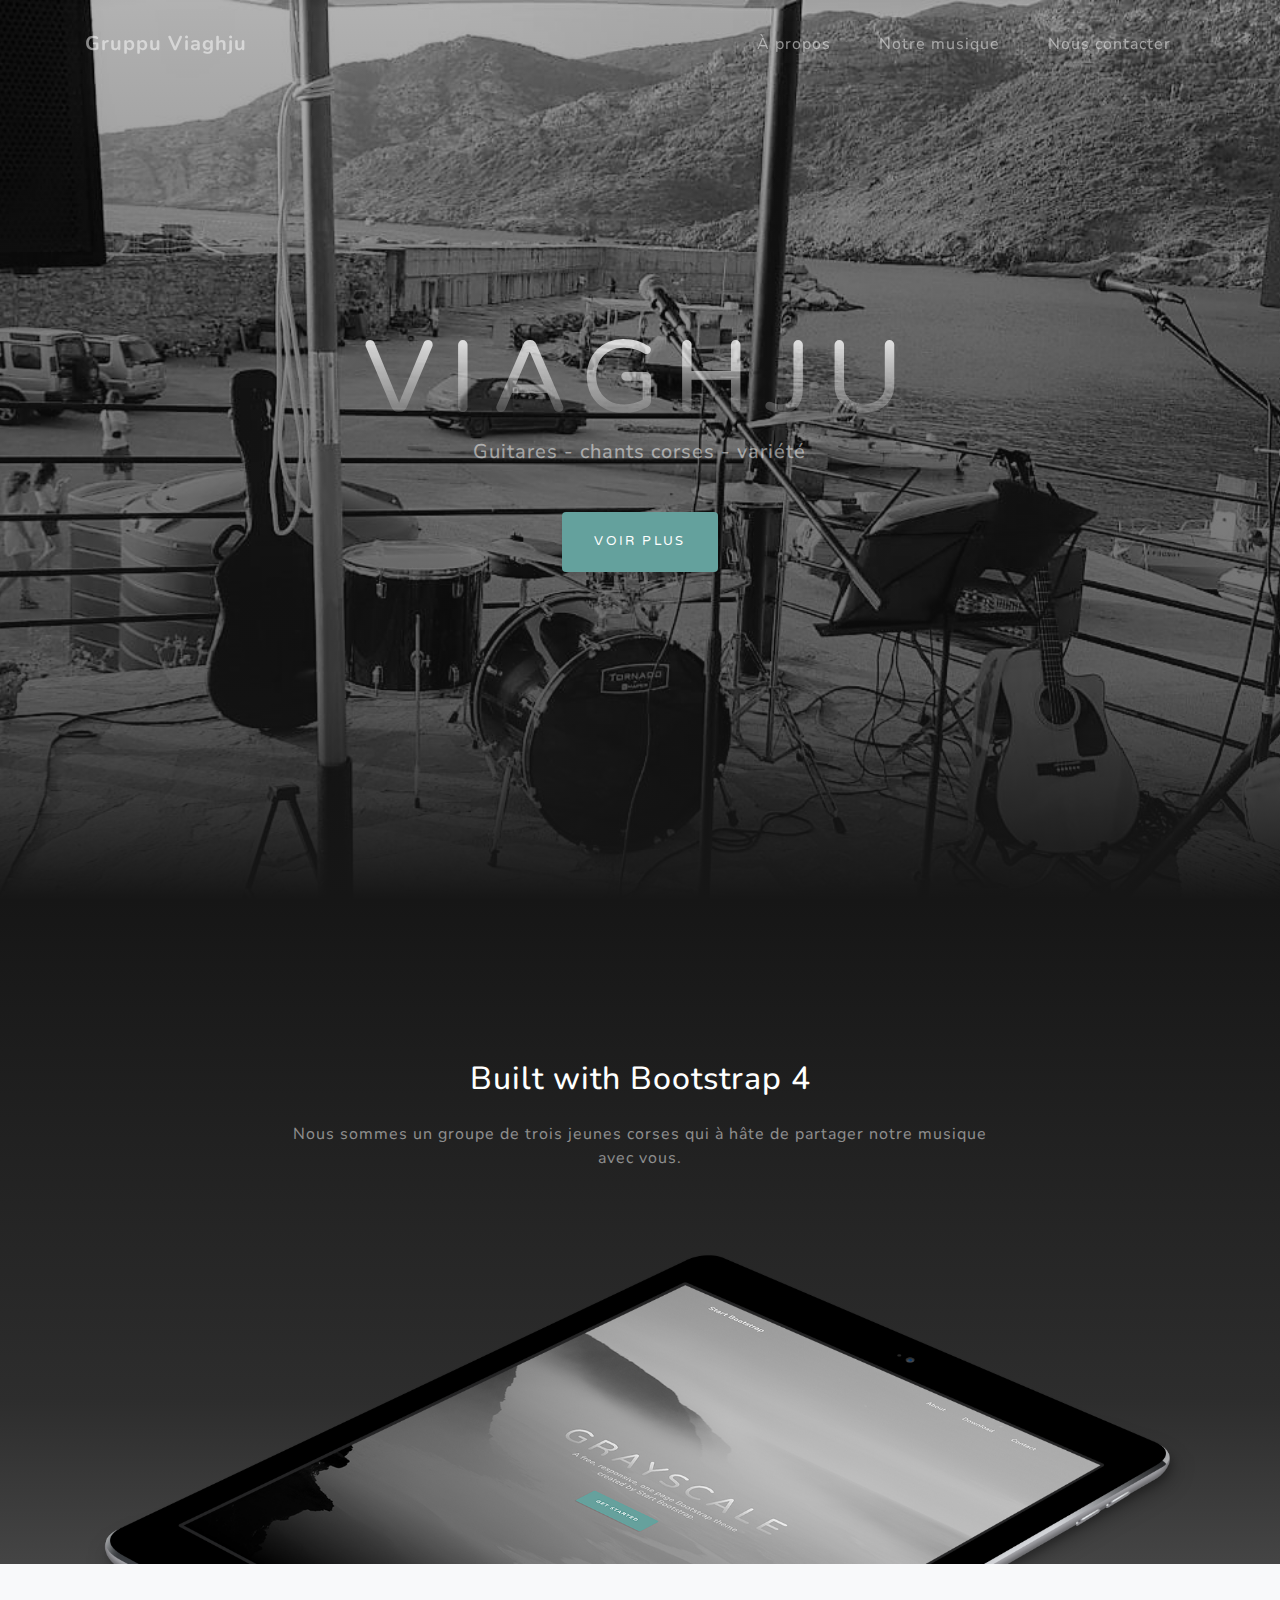
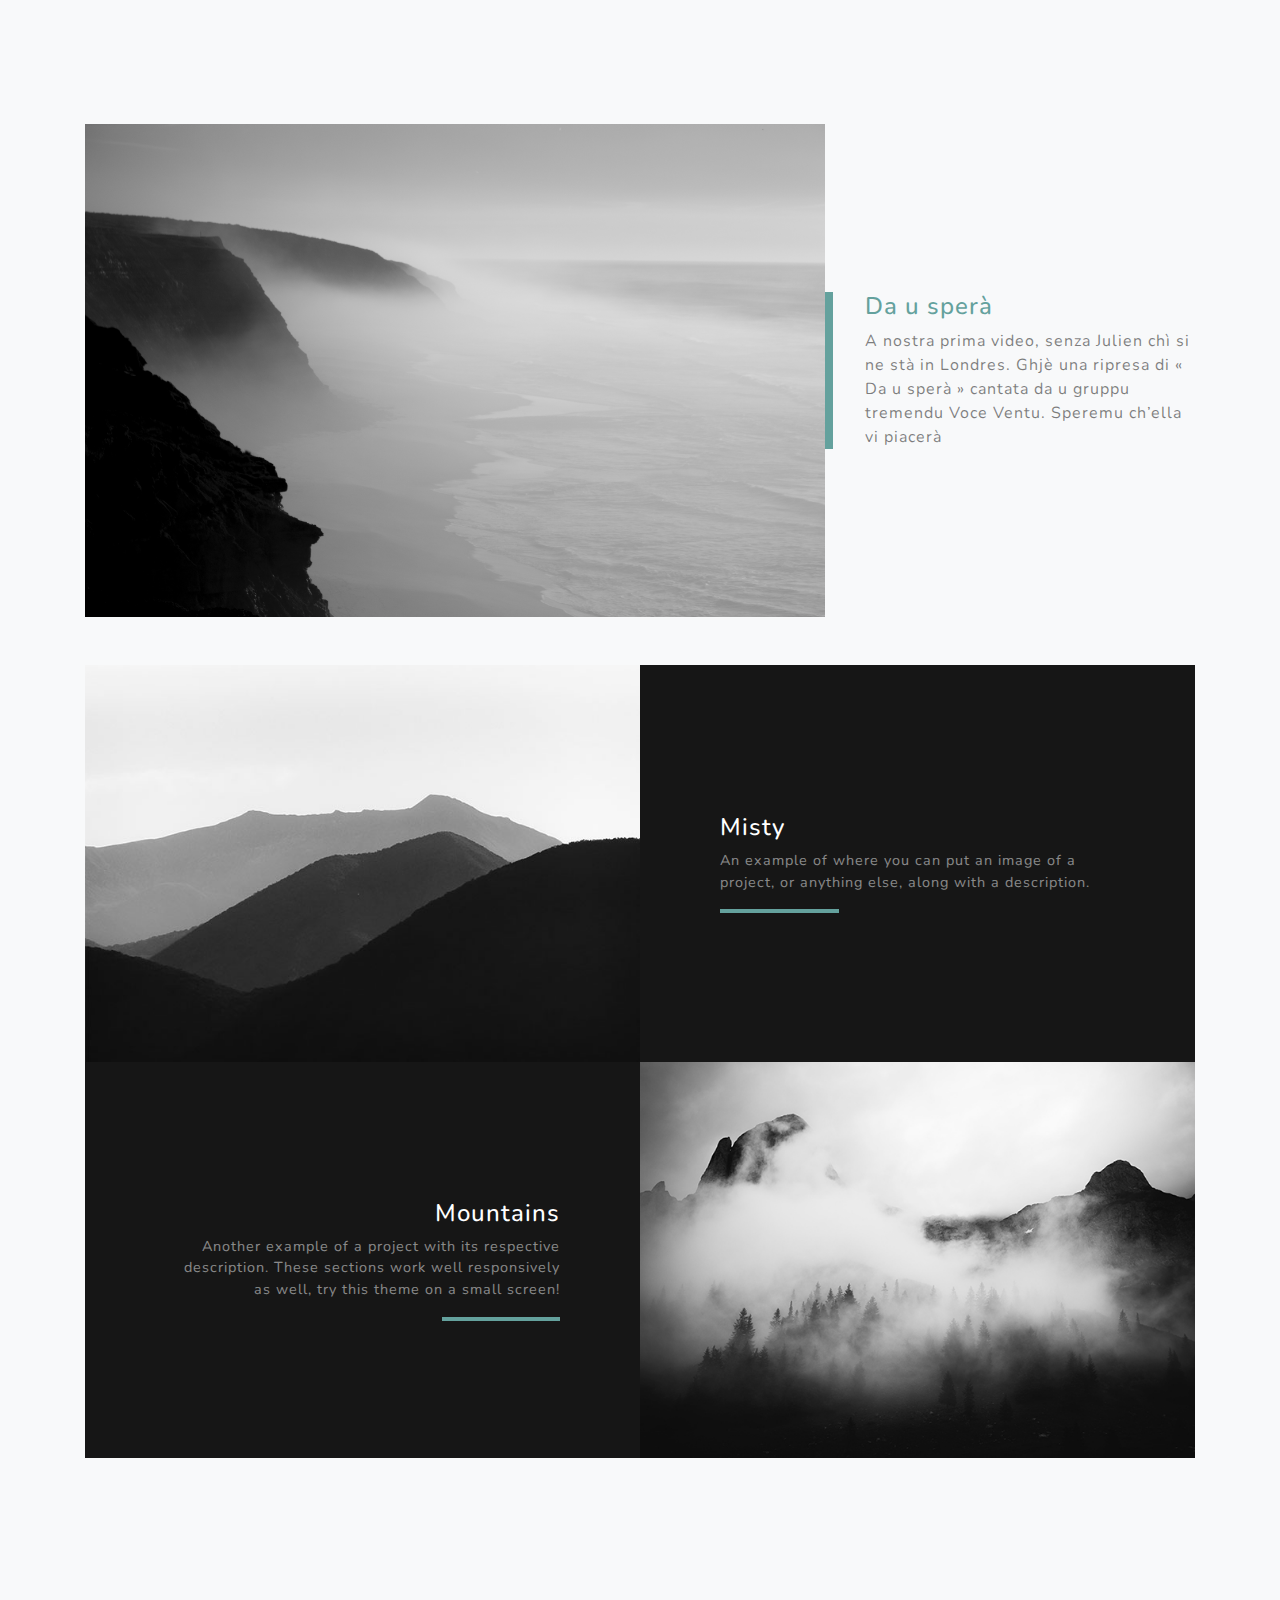
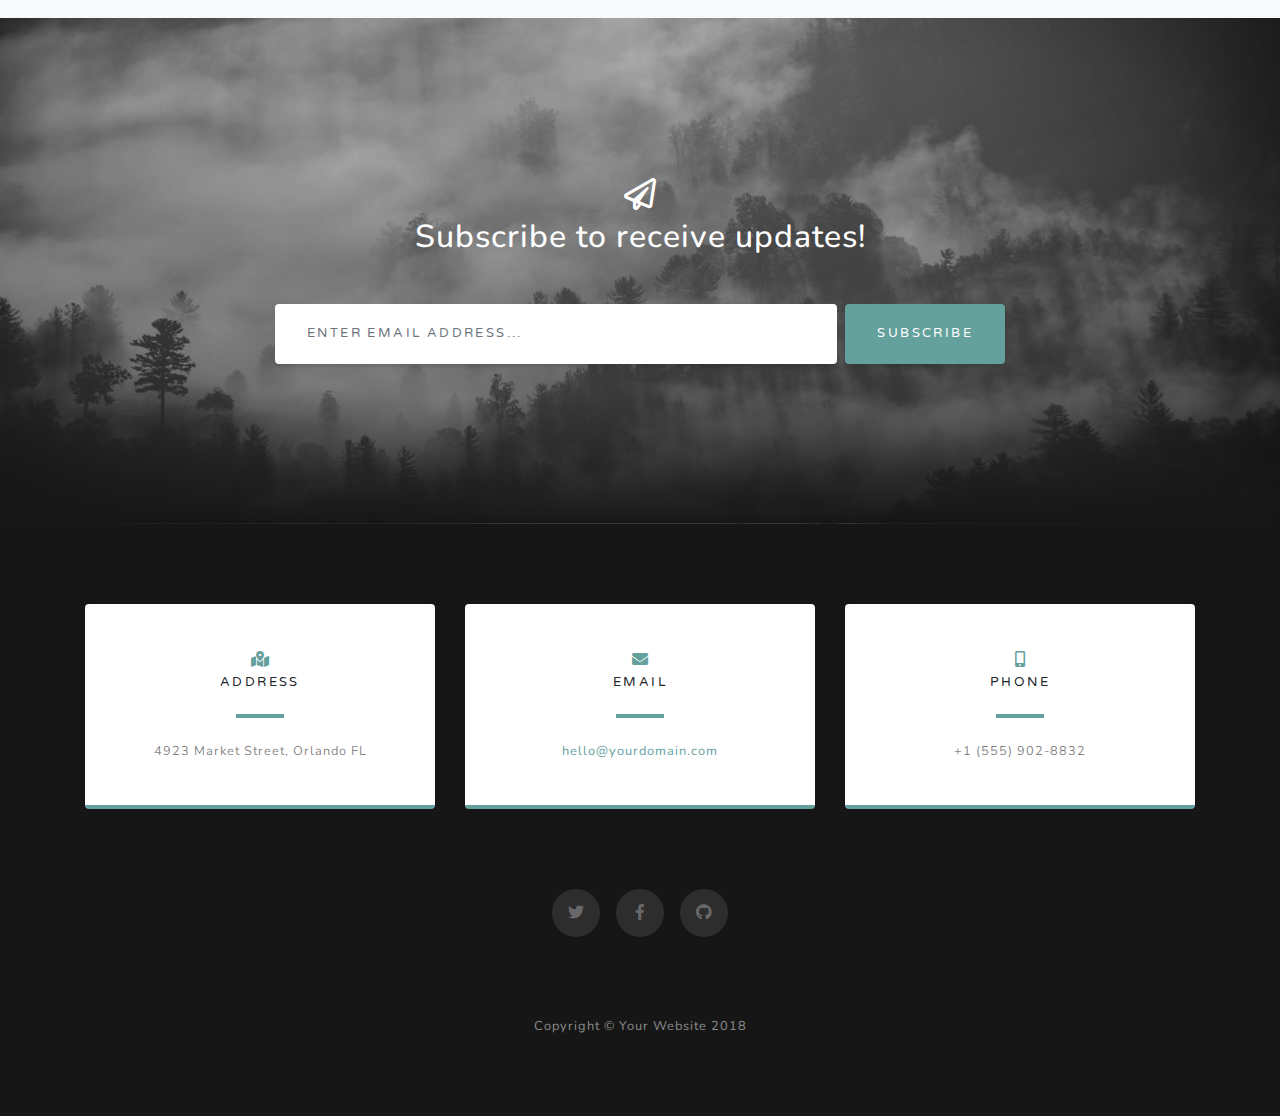
==== TP2/index.html @ 3cb8999d "premiere version TP2" ====
<!DOCTYPE html>
<html lang="en">

  <head>

    <meta charset="utf-8">
    <meta name="viewport" content="width=device-width, initial-scale=1, shrink-to-fit=no">
    <meta name="description" content="">
    <meta name="author" content="">

    <title>Grayscale - Start Bootstrap Theme</title>

    <!-- Bootstrap core CSS -->
    <link href="vendor/bootstrap/css/bootstrap.min.css" rel="stylesheet">

    <!-- Custom fonts for this template -->
    <link href="vendor/fontawesome-free/css/all.min.css" rel="stylesheet">
    <link href="https://fonts.googleapis.com/css?family=Varela+Round" rel="stylesheet">
    <link href="https://fonts.googleapis.com/css?family=Nunito:200,200i,300,300i,400,400i,600,600i,700,700i,800,800i,900,900i" rel="stylesheet">

    <!-- Custom styles for this template -->
    <link href="css/grayscale.min.css" rel="stylesheet">

  </head>

  <body id="page-top">

    <!-- Navigation -->
    <nav class="navbar navbar-expand-lg navbar-light fixed-top" id="mainNav">
      <div class="container">
        <a class="navbar-brand js-scroll-trigger" href="#page-top">Gruppu Viaghju </a>
        <button class="navbar-toggler navbar-toggler-right" type="button" data-toggle="collapse" data-target="#navbarResponsive" aria-controls="navbarResponsive" aria-expanded="false" aria-label="Toggle navigation">
          Menu
          <i class="fas fa-bars"></i>
        </button>
        <div class="collapse navbar-collapse" id="navbarResponsive">
          <ul class="navbar-nav ml-auto">
            <li class="nav-item">
              <a class="nav-link js-scroll-trigger" href="#about">À propos</a>
            </li>
            <li class="nav-item">
              <a class="nav-link js-scroll-trigger" href="#projects">Notre musique</a>
            </li>
            <li class="nav-item">
              <a class="nav-link js-scroll-trigger" href="#signup">Nous contacter</a>
            </li>
          </ul>
        </div>
      </div>
    </nav>

    <!-- Header -->
    <header class="masthead">
      <div class="container d-flex h-100 align-items-center">
        <div class="mx-auto text-center">
          <h1 class="mx-auto my-0 text-uppercase">Viaghju</h1>
          <h2 class="text-white-50 mx-auto mt-2 mb-5">Guitares - chants corses - variété</h2>
          <a href="#about" class="btn btn-primary js-scroll-trigger">Voir plus</a>
        </div>
      </div>
    </header>

    <!-- About Section -->
    <section id="about" class="about-section text-center">
      <div class="container">
        <div class="row">
          <div class="col-lg-8 mx-auto">
            <h2 class="text-white mb-4">Built with Bootstrap 4</h2>
            <p class="text-white-50">Nous sommes un groupe de trois jeunes corses qui à hâte de partager notre musique avec vous.
              </p>
          </div>
        </div>
        <img src="img/ipad.png" class="img-fluid" alt="">
      </div>
    </section>

    <!-- Projects Section -->
    <section id="projects" class="projects-section bg-light">
      <div class="container">

        <!-- Featured Project Row -->
        <div class="row align-items-center no-gutters mb-4 mb-lg-5">
          <div class="col-xl-8 col-lg-7">
            <img class="img-fluid mb-3 mb-lg-0" src="img/bg-masthead.jpg" alt="">
          </div>
          <div class="col-xl-4 col-lg-5">
            <div class="featured-text text-center text-lg-left">
              <a href="https://www.facebook.com/viaghju.corsica/videos/674917746230642/"><h4>Da u sperà</h4></a>
              <p class="text-black-50 mb-0">A nostra prima video, senza Julien chì si ne stà in Londres. Ghjè una ripresa di « Da u sperà » cantata da u gruppu tremendu Voce Ventu. Speremu ch’ella vi piacerà</p>
            </div>
          </div>
        </div>

        <!-- Project One Row -->
        <div class="row justify-content-center no-gutters mb-5 mb-lg-0">
          <div class="col-lg-6">
            <img class="img-fluid" src="img/demo-image-01.jpg" alt="">
          </div>
          <div class="col-lg-6">
            <div class="bg-black text-center h-100 project">
              <div class="d-flex h-100">
                <div class="project-text w-100 my-auto text-center text-lg-left">
                  <h4 class="text-white">Misty</h4>
                  <p class="mb-0 text-white-50">An example of where you can put an image of a project, or anything else, along with a description.</p>
                  <hr class="d-none d-lg-block mb-0 ml-0">
                </div>
              </div>
            </div>
          </div>
        </div>

        <!-- Project Two Row -->
        <div class="row justify-content-center no-gutters">
          <div class="col-lg-6">
            <img class="img-fluid" src="img/demo-image-02.jpg" alt="">
          </div>
          <div class="col-lg-6 order-lg-first">
            <div class="bg-black text-center h-100 project">
              <div class="d-flex h-100">
                <div class="project-text w-100 my-auto text-center text-lg-right">
                  <h4 class="text-white">Mountains</h4>
                  <p class="mb-0 text-white-50">Another example of a project with its respective description. These sections work well responsively as well, try this theme on a small screen!</p>
                  <hr class="d-none d-lg-block mb-0 mr-0">
                </div>
              </div>
            </div>
          </div>
        </div>

      </div>
    </section>

    <!-- Signup Section -->
    <section id="signup" class="signup-section">
      <div class="container">
        <div class="row">
          <div class="col-md-10 col-lg-8 mx-auto text-center">

            <i class="far fa-paper-plane fa-2x mb-2 text-white"></i>
            <h2 class="text-white mb-5">Subscribe to receive updates!</h2>

            <form class="form-inline d-flex">
              <input type="email" class="form-control flex-fill mr-0 mr-sm-2 mb-3 mb-sm-0" id="inputEmail" placeholder="Enter email address...">
              <button type="submit" class="btn btn-primary mx-auto">Subscribe</button>
            </form>

          </div>
        </div>
      </div>
    </section>

    <!-- Contact Section -->
    <section class="contact-section bg-black">
      <div class="container">

        <div class="row">

          <div class="col-md-4 mb-3 mb-md-0">
            <div class="card py-4 h-100">
              <div class="card-body text-center">
                <i class="fas fa-map-marked-alt text-primary mb-2"></i>
                <h4 class="text-uppercase m-0">Address</h4>
                <hr class="my-4">
                <div class="small text-black-50">4923 Market Street, Orlando FL</div>
              </div>
            </div>
          </div>

          <div class="col-md-4 mb-3 mb-md-0">
            <div class="card py-4 h-100">
              <div class="card-body text-center">
                <i class="fas fa-envelope text-primary mb-2"></i>
                <h4 class="text-uppercase m-0">Email</h4>
                <hr class="my-4">
                <div class="small text-black-50">
                  <a href="#">hello@yourdomain.com</a>
                </div>
              </div>
            </div>
          </div>

          <div class="col-md-4 mb-3 mb-md-0">
            <div class="card py-4 h-100">
              <div class="card-body text-center">
                <i class="fas fa-mobile-alt text-primary mb-2"></i>
                <h4 class="text-uppercase m-0">Phone</h4>
                <hr class="my-4">
                <div class="small text-black-50">+1 (555) 902-8832</div>
              </div>
            </div>
          </div>
        </div>

        <div class="social d-flex justify-content-center">
          <a href="#" class="mx-2">
            <i class="fab fa-twitter"></i>
          </a>
          <a href="#" class="mx-2">
            <i class="fab fa-facebook-f"></i>
          </a>
          <a href="#" class="mx-2">
            <i class="fab fa-github"></i>
          </a>
        </div>

      </div>
    </section>

    <!-- Footer -->
    <footer class="bg-black small text-center text-white-50">
      <div class="container">
        Copyright &copy; Your Website 2018
      </div>
    </footer>

    <!-- Bootstrap core JavaScript -->
    <script src="vendor/jquery/jquery.min.js"></script>
    <script src="vendor/bootstrap/js/bootstrap.bundle.min.js"></script>

    <!-- Plugin JavaScript -->
    <script src="vendor/jquery-easing/jquery.easing.min.js"></script>

    <!-- Custom scripts for this template -->
    <script src="js/grayscale.min.js"></script>

  </body>

</html>
---- TP2/vendor/fontawesome-free/css/all.min.css ----
/*!
 * Font Awesome Free 5.3.1 by @fontawesome - https://fontawesome.com
 * License - https://fontawesome.com/license/free (Icons: CC BY 4.0, Fonts: SIL OFL 1.1, Code: MIT License)
 */
.fa,.fab,.fal,.far,.fas{-moz-osx-font-smoothing:grayscale;-webkit-font-smoothing:antialiased;display:inline-block;font-style:normal;font-variant:normal;text-rendering:auto;line-height:1}.fa-lg{font-size:1.33333em;line-height:.75em;vertical-align:-.0667em}.fa-xs{font-size:.75em}.fa-sm{font-size:.875em}.fa-1x{font-size:1em}.fa-2x{font-size:2em}.fa-3x{font-size:3em}.fa-4x{font-size:4em}.fa-5x{font-size:5em}.fa-6x{font-size:6em}.fa-7x{font-size:7em}.fa-8x{font-size:8em}.fa-9x{font-size:9em}.fa-10x{font-size:10em}.fa-fw{text-align:center;width:1.25em}.fa-ul{list-style-type:none;margin-left:2.5em;padding-left:0}.fa-ul>li{position:relative}.fa-li{left:-2em;position:absolute;text-align:center;width:2em;line-height:inherit}.fa-border{border:.08em solid #eee;border-radius:.1em;padding:.2em .25em .15em}.fa-pull-left{float:left}.fa-pull-right{float:right}.fa.fa-pull-left,.fab.fa-pull-left,.fal.fa-pull-left,.far.fa-pull-left,.fas.fa-pull-left{margin-right:.3em}.fa.fa-pull-right,.fab.fa-pull-right,.fal.fa-pull-right,.far.fa-pull-right,.fas.fa-pull-right{margin-left:.3em}.fa-spin{animation:fa-spin 2s infinite linear}.fa-pulse{animation:fa-spin 1s infinite steps(8)}@keyframes fa-spin{0%{transform:rotate(0deg)}to{transform:rotate(1turn)}}.fa-rotate-90{-ms-filter:"progid:DXImageTransform.Microsoft.BasicImage(rotation=1)";transform:rotate(90deg)}.fa-rotate-180{-ms-filter:"progid:DXImageTransform.Microsoft.BasicImage(rotation=2)";transform:rotate(180deg)}.fa-rotate-270{-ms-filter:"progid:DXImageTransform.Microsoft.BasicImage(rotation=3)";transform:rotate(270deg)}.fa-flip-horizontal{-ms-filter:"progid:DXImageTransform.Microsoft.BasicImage(rotation=0, mirror=1)";transform:scaleX(-1)}.fa-flip-vertical{transform:scaleY(-1)}.fa-flip-horizontal.fa-flip-vertical,.fa-flip-vertical{-ms-filter:"progid:DXImageTransform.Microsoft.BasicImage(rotation=2, mirror=1)"}.fa-flip-horizontal.fa-flip-vertical{transform:scale(-1)}:root .fa-flip-horizontal,:root .fa-flip-vertical,:root .fa-rotate-90,:root .fa-rotate-180,:root .fa-rotate-270{-webkit-filter:none;filter:none}.fa-stack{display:inline-block;height:2em;line-height:2em;position:relative;vertical-align:middle;width:2em}.fa-stack-1x,.fa-stack-2x{left:0;position:absolute;text-align:center;width:100%}.fa-stack-1x{line-height:inherit}.fa-stack-2x{font-size:2em}.fa-inverse{color:#fff}.fa-500px:before{content:"\f26e"}.fa-accessible-icon:before{content:"\f368"}.fa-accusoft:before{content:"\f369"}.fa-ad:before{content:"\f641"}.fa-address-book:before{content:"\f2b9"}.fa-address-card:before{content:"\f2bb"}.fa-adjust:before{content:"\f042"}.fa-adn:before{content:"\f170"}.fa-adversal:before{content:"\f36a"}.fa-affiliatetheme:before{content:"\f36b"}.fa-air-freshener:before{content:"\f5d0"}.fa-algolia:before{content:"\f36c"}.fa-align-center:before{content:"\f037"}.fa-align-justify:before{content:"\f039"}.fa-align-left:before{content:"\f036"}.fa-align-right:before{content:"\f038"}.fa-alipay:before{content:"\f642"}.fa-allergies:before{content:"\f461"}.fa-amazon:before{content:"\f270"}.fa-amazon-pay:before{content:"\f42c"}.fa-ambulance:before{content:"\f0f9"}.fa-american-sign-language-interpreting:before{content:"\f2a3"}.fa-amilia:before{content:"\f36d"}.fa-anchor:before{content:"\f13d"}.fa-android:before{content:"\f17b"}.fa-angellist:before{content:"\f209"}.fa-angle-double-down:before{content:"\f103"}.fa-angle-double-left:before{content:"\f100"}.fa-angle-double-right:before{content:"\f101"}.fa-angle-double-up:before{content:"\f102"}.fa-angle-down:before{content:"\f107"}.fa-angle-left:before{content:"\f104"}.fa-angle-right:before{content:"\f105"}.fa-angle-up:before{content:"\f106"}.fa-angry:before{content:"\f556"}.fa-angrycreative:before{content:"\f36e"}.fa-angular:before{content:"\f420"}.fa-ankh:before{content:"\f644"}.fa-app-store:before{content:"\f36f"}.fa-app-store-ios:before{content:"\f370"}.fa-apper:before{content:"\f371"}.fa-apple:before{content:"\f179"}.fa-apple-alt:before{content:"\f5d1"}.fa-apple-pay:before{content:"\f415"}.fa-archive:before{content:"\f187"}.fa-archway:before{content:"\f557"}.fa-arrow-alt-circle-down:before{content:"\f358"}.fa-arrow-alt-circle-left:before{content:"\f359"}.fa-arrow-alt-circle-right:before{content:"\f35a"}.fa-arrow-alt-circle-up:before{content:"\f35b"}.fa-arrow-circle-down:before{content:"\f0ab"}.fa-arrow-circle-left:before{content:"\f0a8"}.fa-arrow-circle-right:before{content:"\f0a9"}.fa-arrow-circle-up:before{content:"\f0aa"}.fa-arrow-down:before{content:"\f063"}.fa-arrow-left:before{content:"\f060"}.fa-arrow-right:before{content:"\f061"}.fa-arrow-up:before{content:"\f062"}.fa-arrows-alt:before{content:"\f0b2"}.fa-arrows-alt-h:before{content:"\f337"}.fa-arrows-alt-v:before{content:"\f338"}.fa-assistive-listening-systems:before{content:"\f2a2"}.fa-asterisk:before{content:"\f069"}.fa-asymmetrik:before{content:"\f372"}.fa-at:before{content:"\f1fa"}.fa-atlas:before{content:"\f558"}.fa-atom:before{content:"\f5d2"}.fa-audible:before{content:"\f373"}.fa-audio-description:before{content:"\f29e"}.fa-autoprefixer:before{content:"\f41c"}.fa-avianex:before{content:"\f374"}.fa-aviato:before{content:"\f421"}.fa-award:before{content:"\f559"}.fa-aws:before{content:"\f375"}.fa-backspace:before{content:"\f55a"}.fa-backward:before{content:"\f04a"}.fa-balance-scale:before{content:"\f24e"}.fa-ban:before{content:"\f05e"}.fa-band-aid:before{content:"\f462"}.fa-bandcamp:before{content:"\f2d5"}.fa-barcode:before{content:"\f02a"}.fa-bars:before{content:"\f0c9"}.fa-baseball-ball:before{content:"\f433"}.fa-basketball-ball:before{content:"\f434"}.fa-bath:before{content:"\f2cd"}.fa-battery-empty:before{content:"\f244"}.fa-battery-full:before{content:"\f240"}.fa-battery-half:before{content:"\f242"}.fa-battery-quarter:before{content:"\f243"}.fa-battery-three-quarters:before{content:"\f241"}.fa-bed:before{content:"\f236"}.fa-beer:before{content:"\f0fc"}.fa-behance:before{content:"\f1b4"}.fa-behance-square:before{content:"\f1b5"}.fa-bell:before{content:"\f0f3"}.fa-bell-slash:before{content:"\f1f6"}.fa-bezier-curve:before{content:"\f55b"}.fa-bible:before{content:"\f647"}.fa-bicycle:before{content:"\f206"}.fa-bimobject:before{content:"\f378"}.fa-binoculars:before{content:"\f1e5"}.fa-birthday-cake:before{content:"\f1fd"}.fa-bitbucket:before{content:"\f171"}.fa-bitcoin:before{content:"\f379"}.fa-bity:before{content:"\f37a"}.fa-black-tie:before{content:"\f27e"}.fa-blackberry:before{content:"\f37b"}.fa-blender:before{content:"\f517"}.fa-blind:before{content:"\f29d"}.fa-blogger:before{content:"\f37c"}.fa-blogger-b:before{content:"\f37d"}.fa-bluetooth:before{content:"\f293"}.fa-bluetooth-b:before{content:"\f294"}.fa-bold:before{content:"\f032"}.fa-bolt:before{content:"\f0e7"}.fa-bomb:before{content:"\f1e2"}.fa-bone:before{content:"\f5d7"}.fa-bong:before{content:"\f55c"}.fa-book:before{content:"\f02d"}.fa-book-open:before{content:"\f518"}.fa-book-reader:before{content:"\f5da"}.fa-bookmark:before{content:"\f02e"}.fa-bowling-ball:before{content:"\f436"}.fa-box:before{content:"\f466"}.fa-box-open:before{content:"\f49e"}.fa-boxes:before{content:"\f468"}.fa-braille:before{content:"\f2a1"}.fa-brain:before{content:"\f5dc"}.fa-briefcase:before{content:"\f0b1"}.fa-briefcase-medical:before{content:"\f469"}.fa-broadcast-tower:before{content:"\f519"}.fa-broom:before{content:"\f51a"}.fa-brush:before{content:"\f55d"}.fa-btc:before{content:"\f15a"}.fa-bug:before{content:"\f188"}.fa-building:before{content:"\f1ad"}.fa-bullhorn:before{content:"\f0a1"}.fa-bullseye:before{content:"\f140"}.fa-burn:before{content:"\f46a"}.fa-buromobelexperte:before{content:"\f37f"}.fa-bus:before{content:"\f207"}.fa-bus-alt:before{content:"\f55e"}.fa-business-time:before{content:"\f64a"}.fa-buysellads:before{content:"\f20d"}.fa-calculator:before{content:"\f1ec"}.fa-calendar:before{content:"\f133"}.fa-calendar-alt:before{content:"\f073"}.fa-calendar-check:before{content:"\f274"}.fa-calendar-minus:before{content:"\f272"}.fa-calendar-plus:before{content:"\f271"}.fa-calendar-times:before{content:"\f273"}.fa-camera:before{content:"\f030"}.fa-camera-retro:before{content:"\f083"}.fa-cannabis:before{content:"\f55f"}.fa-capsules:before{content:"\f46b"}.fa-car:before{content:"\f1b9"}.fa-car-alt:before{content:"\f5de"}.fa-car-battery:before{content:"\f5df"}.fa-car-crash:before{content:"\f5e1"}.fa-car-side:before{content:"\f5e4"}.fa-caret-down:before{content:"\f0d7"}.fa-caret-left:before{content:"\f0d9"}.fa-caret-right:before{content:"\f0da"}.fa-caret-square-down:before{content:"\f150"}.fa-caret-square-left:before{content:"\f191"}.fa-caret-square-right:before{content:"\f152"}.fa-caret-square-up:before{content:"\f151"}.fa-caret-up:before{content:"\f0d8"}.fa-cart-arrow-down:before{content:"\f218"}.fa-cart-plus:before{content:"\f217"}.fa-cc-amazon-pay:before{content:"\f42d"}.fa-cc-amex:before{content:"\f1f3"}.fa-cc-apple-pay:before{content:"\f416"}.fa-cc-diners-club:before{content:"\f24c"}.fa-cc-discover:before{content:"\f1f2"}.fa-cc-jcb:before{content:"\f24b"}.fa-cc-mastercard:before{content:"\f1f1"}.fa-cc-paypal:before{content:"\f1f4"}.fa-cc-stripe:before{content:"\f1f5"}.fa-cc-visa:before{content:"\f1f0"}.fa-centercode:before{content:"\f380"}.fa-certificate:before{content:"\f0a3"}.fa-chalkboard:before{content:"\f51b"}.fa-chalkboard-teacher:before{content:"\f51c"}.fa-charging-station:before{content:"\f5e7"}.fa-chart-area:before{content:"\f1fe"}.fa-chart-bar:before{content:"\f080"}.fa-chart-line:before{content:"\f201"}.fa-chart-pie:before{content:"\f200"}.fa-check:before{content:"\f00c"}.fa-check-circle:before{content:"\f058"}.fa-check-double:before{content:"\f560"}.fa-check-square:before{content:"\f14a"}.fa-chess:before{content:"\f439"}.fa-chess-bishop:before{content:"\f43a"}.fa-chess-board:before{content:"\f43c"}.fa-chess-king:before{content:"\f43f"}.fa-chess-knight:before{content:"\f441"}.fa-chess-pawn:before{content:"\f443"}.fa-chess-queen:before{content:"\f445"}.fa-chess-rook:before{content:"\f447"}.fa-chevron-circle-down:before{content:"\f13a"}.fa-chevron-circle-left:before{content:"\f137"}.fa-chevron-circle-right:before{content:"\f138"}.fa-chevron-circle-up:before{content:"\f139"}.fa-chevron-down:before{content:"\f078"}.fa-chevron-left:before{content:"\f053"}.fa-chevron-right:before{content:"\f054"}.fa-chevron-up:before{content:"\f077"}.fa-child:before{content:"\f1ae"}.fa-chrome:before{content:"\f268"}.fa-church:before{content:"\f51d"}.fa-circle:before{content:"\f111"}.fa-circle-notch:before{content:"\f1ce"}.fa-city:before{content:"\f64f"}.fa-clipboard:before{content:"\f328"}.fa-clipboard-check:before{content:"\f46c"}.fa-clipboard-list:before{content:"\f46d"}.fa-clock:before{content:"\f017"}.fa-clone:before{content:"\f24d"}.fa-closed-captioning:before{content:"\f20a"}.fa-cloud:before{content:"\f0c2"}.fa-cloud-download-alt:before{content:"\f381"}.fa-cloud-upload-alt:before{content:"\f382"}.fa-cloudscale:before{content:"\f383"}.fa-cloudsmith:before{content:"\f384"}.fa-cloudversify:before{content:"\f385"}.fa-cocktail:before{content:"\f561"}.fa-code:before{content:"\f121"}.fa-code-branch:before{content:"\f126"}.fa-codepen:before{content:"\f1cb"}.fa-codiepie:before{content:"\f284"}.fa-coffee:before{content:"\f0f4"}.fa-cog:before{content:"\f013"}.fa-cogs:before{content:"\f085"}.fa-coins:before{content:"\f51e"}.fa-columns:before{content:"\f0db"}.fa-comment:before{content:"\f075"}.fa-comment-alt:before{content:"\f27a"}.fa-comment-dollar:before{content:"\f651"}.fa-comment-dots:before{content:"\f4ad"}.fa-comment-slash:before{content:"\f4b3"}.fa-comments:before{content:"\f086"}.fa-comments-dollar:before{content:"\f653"}.fa-compact-disc:before{content:"\f51f"}.fa-compass:before{content:"\f14e"}.fa-compress:before{content:"\f066"}.fa-concierge-bell:before{content:"\f562"}.fa-connectdevelop:before{content:"\f20e"}.fa-contao:before{content:"\f26d"}.fa-cookie:before{content:"\f563"}.fa-cookie-bite:before{content:"\f564"}.fa-copy:before{content:"\f0c5"}.fa-copyright:before{content:"\f1f9"}.fa-couch:before{content:"\f4b8"}.fa-cpanel:before{content:"\f388"}.fa-creative-commons:before{content:"\f25e"}.fa-creative-commons-by:before{content:"\f4e7"}.fa-creative-commons-nc:before{content:"\f4e8"}.fa-creative-commons-nc-eu:before{content:"\f4e9"}.fa-creative-commons-nc-jp:before{content:"\f4ea"}.fa-creative-commons-nd:before{content:"\f4eb"}.fa-creative-commons-pd:before{content:"\f4ec"}.fa-creative-commons-pd-alt:before{content:"\f4ed"}.fa-creative-commons-remix:before{content:"\f4ee"}.fa-creative-commons-sa:before{content:"\f4ef"}.fa-creative-commons-sampling:before{content:"\f4f0"}.fa-creative-commons-sampling-plus:before{content:"\f4f1"}.fa-creative-commons-share:before{content:"\f4f2"}.fa-credit-card:before{content:"\f09d"}.fa-crop:before{content:"\f125"}.fa-crop-alt:before{content:"\f565"}.fa-cross:before{content:"\f654"}.fa-crosshairs:before{content:"\f05b"}.fa-crow:before{content:"\f520"}.fa-crown:before{content:"\f521"}.fa-css3:before{content:"\f13c"}.fa-css3-alt:before{content:"\f38b"}.fa-cube:before{content:"\f1b2"}.fa-cubes:before{content:"\f1b3"}.fa-cut:before{content:"\f0c4"}.fa-cuttlefish:before{content:"\f38c"}.fa-d-and-d:before{content:"\f38d"}.fa-dashcube:before{content:"\f210"}.fa-database:before{content:"\f1c0"}.fa-deaf:before{content:"\f2a4"}.fa-delicious:before{content:"\f1a5"}.fa-deploydog:before{content:"\f38e"}.fa-deskpro:before{content:"\f38f"}.fa-desktop:before{content:"\f108"}.fa-deviantart:before{content:"\f1bd"}.fa-dharmachakra:before{content:"\f655"}.fa-diagnoses:before{content:"\f470"}.fa-dice:before{content:"\f522"}.fa-dice-five:before{content:"\f523"}.fa-dice-four:before{content:"\f524"}.fa-dice-one:before{content:"\f525"}.fa-dice-six:before{content:"\f526"}.fa-dice-three:before{content:"\f527"}.fa-dice-two:before{content:"\f528"}.fa-digg:before{content:"\f1a6"}.fa-digital-ocean:before{content:"\f391"}.fa-digital-tachograph:before{content:"\f566"}.fa-directions:before{content:"\f5eb"}.fa-discord:before{content:"\f392"}.fa-discourse:before{content:"\f393"}.fa-divide:before{content:"\f529"}.fa-dizzy:before{content:"\f567"}.fa-dna:before{content:"\f471"}.fa-dochub:before{content:"\f394"}.fa-docker:before{content:"\f395"}.fa-dollar-sign:before{content:"\f155"}.fa-dolly:before{content:"\f472"}.fa-dolly-flatbed:before{content:"\f474"}.fa-donate:before{content:"\f4b9"}.fa-door-closed:before{content:"\f52a"}.fa-door-open:before{content:"\f52b"}.fa-dot-circle:before{content:"\f192"}.fa-dove:before{content:"\f4ba"}.fa-download:before{content:"\f019"}.fa-draft2digital:before{content:"\f396"}.fa-drafting-compass:before{content:"\f568"}.fa-draw-polygon:before{content:"\f5ee"}.fa-dribbble:before{content:"\f17d"}.fa-dribbble-square:before{content:"\f397"}.fa-dropbox:before{content:"\f16b"}.fa-drum:before{content:"\f569"}.fa-drum-steelpan:before{content:"\f56a"}.fa-drupal:before{content:"\f1a9"}.fa-dumbbell:before{content:"\f44b"}.fa-dyalog:before{content:"\f399"}.fa-earlybirds:before{content:"\f39a"}.fa-ebay:before{content:"\f4f4"}.fa-edge:before{content:"\f282"}.fa-edit:before{content:"\f044"}.fa-eject:before{content:"\f052"}.fa-elementor:before{content:"\f430"}.fa-ellipsis-h:before{content:"\f141"}.fa-ellipsis-v:before{content:"\f142"}.fa-ello:before{content:"\f5f1"}.fa-ember:before{content:"\f423"}.fa-empire:before{content:"\f1d1"}.fa-envelope:before{content:"\f0e0"}.fa-envelope-open:before{content:"\f2b6"}.fa-envelope-open-text:before{content:"\f658"}.fa-envelope-square:before{content:"\f199"}.fa-envira:before{content:"\f299"}.fa-equals:before{content:"\f52c"}.fa-eraser:before{content:"\f12d"}.fa-erlang:before{content:"\f39d"}.fa-ethereum:before{content:"\f42e"}.fa-etsy:before{content:"\f2d7"}.fa-euro-sign:before{content:"\f153"}.fa-exchange-alt:before{content:"\f362"}.fa-exclamation:before{content:"\f12a"}.fa-exclamation-circle:before{content:"\f06a"}.fa-exclamation-triangle:before{content:"\f071"}.fa-expand:before{content:"\f065"}.fa-expand-arrows-alt:before{content:"\f31e"}.fa-expeditedssl:before{content:"\f23e"}.fa-external-link-alt:before{content:"\f35d"}.fa-external-link-square-alt:before{content:"\f360"}.fa-eye:before{content:"\f06e"}.fa-eye-dropper:before{content:"\f1fb"}.fa-eye-slash:before{content:"\f070"}.fa-facebook:before{content:"\f09a"}.fa-facebook-f:before{content:"\f39e"}.fa-facebook-messenger:before{content:"\f39f"}.fa-facebook-square:before{content:"\f082"}.fa-fast-backward:before{content:"\f049"}.fa-fast-forward:before{content:"\f050"}.fa-fax:before{content:"\f1ac"}.fa-feather:before{content:"\f52d"}.fa-feather-alt:before{content:"\f56b"}.fa-female:before{content:"\f182"}.fa-fighter-jet:before{content:"\f0fb"}.fa-file:before{content:"\f15b"}.fa-file-alt:before{content:"\f15c"}.fa-file-archive:before{content:"\f1c6"}.fa-file-audio:before{content:"\f1c7"}.fa-file-code:before{content:"\f1c9"}.fa-file-contract:before{content:"\f56c"}.fa-file-download:before{content:"\f56d"}.fa-file-excel:before{content:"\f1c3"}.fa-file-export:before{content:"\f56e"}.fa-file-image:before{content:"\f1c5"}.fa-file-import:before{content:"\f56f"}.fa-file-invoice:before{content:"\f570"}.fa-file-invoice-dollar:before{content:"\f571"}.fa-file-medical:before{content:"\f477"}.fa-file-medical-alt:before{content:"\f478"}.fa-file-pdf:before{content:"\f1c1"}.fa-file-powerpoint:before{content:"\f1c4"}.fa-file-prescription:before{content:"\f572"}.fa-file-signature:before{content:"\f573"}.fa-file-upload:before{content:"\f574"}.fa-file-video:before{content:"\f1c8"}.fa-file-word:before{content:"\f1c2"}.fa-fill:before{content:"\f575"}.fa-fill-drip:before{content:"\f576"}.fa-film:before{content:"\f008"}.fa-filter:before{content:"\f0b0"}.fa-fingerprint:before{content:"\f577"}.fa-fire:before{content:"\f06d"}.fa-fire-extinguisher:before{content:"\f134"}.fa-firefox:before{content:"\f269"}.fa-first-aid:before{content:"\f479"}.fa-first-order:before{content:"\f2b0"}.fa-first-order-alt:before{content:"\f50a"}.fa-firstdraft:before{content:"\f3a1"}.fa-fish:before{content:"\f578"}.fa-flag:before{content:"\f024"}.fa-flag-checkered:before{content:"\f11e"}.fa-flask:before{content:"\f0c3"}.fa-flickr:before{content:"\f16e"}.fa-flipboard:before{content:"\f44d"}.fa-flushed:before{content:"\f579"}.fa-fly:before{content:"\f417"}.fa-folder:before{content:"\f07b"}.fa-folder-minus:before{content:"\f65d"}.fa-folder-open:before{content:"\f07c"}.fa-folder-plus:before{content:"\f65e"}.fa-font:before{content:"\f031"}.fa-font-awesome:before{content:"\f2b4"}.fa-font-awesome-alt:before{content:"\f35c"}.fa-font-awesome-flag:before{content:"\f425"}.fa-font-awesome-logo-full:before{content:"\f4e6"}.fa-fonticons:before{content:"\f280"}.fa-fonticons-fi:before{content:"\f3a2"}.fa-football-ball:before{content:"\f44e"}.fa-fort-awesome:before{content:"\f286"}.fa-fort-awesome-alt:before{content:"\f3a3"}.fa-forumbee:before{content:"\f211"}.fa-forward:before{content:"\f04e"}.fa-foursquare:before{content:"\f180"}.fa-free-code-camp:before{content:"\f2c5"}.fa-freebsd:before{content:"\f3a4"}.fa-frog:before{content:"\f52e"}.fa-frown:before{content:"\f119"}.fa-frown-open:before{content:"\f57a"}.fa-fulcrum:before{content:"\f50b"}.fa-funnel-dollar:before{content:"\f662"}.fa-futbol:before{content:"\f1e3"}.fa-galactic-republic:before{content:"\f50c"}.fa-galactic-senate:before{content:"\f50d"}.fa-gamepad:before{content:"\f11b"}.fa-gas-pump:before{content:"\f52f"}.fa-gavel:before{content:"\f0e3"}.fa-gem:before{content:"\f3a5"}.fa-genderless:before{content:"\f22d"}.fa-get-pocket:before{content:"\f265"}.fa-gg:before{content:"\f260"}.fa-gg-circle:before{content:"\f261"}.fa-gift:before{content:"\f06b"}.fa-git:before{content:"\f1d3"}.fa-git-square:before{content:"\f1d2"}.fa-github:before{content:"\f09b"}.fa-github-alt:before{content:"\f113"}.fa-github-square:before{content:"\f092"}.fa-gitkraken:before{content:"\f3a6"}.fa-gitlab:before{content:"\f296"}.fa-gitter:before{content:"\f426"}.fa-glass-martini:before{content:"\f000"}.fa-glass-martini-alt:before{content:"\f57b"}.fa-glasses:before{content:"\f530"}.fa-glide:before{content:"\f2a5"}.fa-glide-g:before{content:"\f2a6"}.fa-globe:before{content:"\f0ac"}.fa-globe-africa:before{content:"\f57c"}.fa-globe-americas:before{content:"\f57d"}.fa-globe-asia:before{content:"\f57e"}.fa-gofore:before{content:"\f3a7"}.fa-golf-ball:before{content:"\f450"}.fa-goodreads:before{content:"\f3a8"}.fa-goodreads-g:before{content:"\f3a9"}.fa-google:before{content:"\f1a0"}.fa-google-drive:before{content:"\f3aa"}.fa-google-play:before{content:"\f3ab"}.fa-google-plus:before{content:"\f2b3"}.fa-google-plus-g:before{content:"\f0d5"}.fa-google-plus-square:before{content:"\f0d4"}.fa-google-wallet:before{content:"\f1ee"}.fa-gopuram:before{content:"\f664"}.fa-graduation-cap:before{content:"\f19d"}.fa-gratipay:before{content:"\f184"}.fa-grav:before{content:"\f2d6"}.fa-greater-than:before{content:"\f531"}.fa-greater-than-equal:before{content:"\f532"}.fa-grimace:before{content:"\f57f"}.fa-grin:before{content:"\f580"}.fa-grin-alt:before{content:"\f581"}.fa-grin-beam:before{content:"\f582"}.fa-grin-beam-sweat:before{content:"\f583"}.fa-grin-hearts:before{content:"\f584"}.fa-grin-squint:before{content:"\f585"}.fa-grin-squint-tears:before{content:"\f586"}.fa-grin-stars:before{content:"\f587"}.fa-grin-tears:before{content:"\f588"}.fa-grin-tongue:before{content:"\f589"}.fa-grin-tongue-squint:before{content:"\f58a"}.fa-grin-tongue-wink:before{content:"\f58b"}.fa-grin-wink:before{content:"\f58c"}.fa-grip-horizontal:before{content:"\f58d"}.fa-grip-vertical:before{content:"\f58e"}.fa-gripfire:before{content:"\f3ac"}.fa-grunt:before{content:"\f3ad"}.fa-gulp:before{content:"\f3ae"}.fa-h-square:before{content:"\f0fd"}.fa-hacker-news:before{content:"\f1d4"}.fa-hacker-news-square:before{content:"\f3af"}.fa-hackerrank:before{content:"\f5f7"}.fa-hamsa:before{content:"\f665"}.fa-hand-holding:before{content:"\f4bd"}.fa-hand-holding-heart:before{content:"\f4be"}.fa-hand-holding-usd:before{content:"\f4c0"}.fa-hand-lizard:before{content:"\f258"}.fa-hand-paper:before{content:"\f256"}.fa-hand-peace:before{content:"\f25b"}.fa-hand-point-down:before{content:"\f0a7"}.fa-hand-point-left:before{content:"\f0a5"}.fa-hand-point-right:before{content:"\f0a4"}.fa-hand-point-up:before{content:"\f0a6"}.fa-hand-pointer:before{content:"\f25a"}.fa-hand-rock:before{content:"\f255"}.fa-hand-scissors:before{content:"\f257"}.fa-hand-spock:before{content:"\f259"}.fa-hands:before{content:"\f4c2"}.fa-hands-helping:before{content:"\f4c4"}.fa-handshake:before{content:"\f2b5"}.fa-hashtag:before{content:"\f292"}.fa-haykal:before{content:"\f666"}.fa-hdd:before{content:"\f0a0"}.fa-heading:before{content:"\f1dc"}.fa-headphones:before{content:"\f025"}.fa-headphones-alt:before{content:"\f58f"}.fa-headset:before{content:"\f590"}.fa-heart:before{content:"\f004"}.fa-heartbeat:before{content:"\f21e"}.fa-helicopter:before{content:"\f533"}.fa-highlighter:before{content:"\f591"}.fa-hips:before{content:"\f452"}.fa-hire-a-helper:before{content:"\f3b0"}.fa-history:before{content:"\f1da"}.fa-hockey-puck:before{content:"\f453"}.fa-home:before{content:"\f015"}.fa-hooli:before{content:"\f427"}.fa-hornbill:before{content:"\f592"}.fa-hospital:before{content:"\f0f8"}.fa-hospital-alt:before{content:"\f47d"}.fa-hospital-symbol:before{content:"\f47e"}.fa-hot-tub:before{content:"\f593"}.fa-hotel:before{content:"\f594"}.fa-hotjar:before{content:"\f3b1"}.fa-hourglass:before{content:"\f254"}.fa-hourglass-end:before{content:"\f253"}.fa-hourglass-half:before{content:"\f252"}.fa-hourglass-start:before{content:"\f251"}.fa-houzz:before{content:"\f27c"}.fa-html5:before{content:"\f13b"}.fa-hubspot:before{content:"\f3b2"}.fa-i-cursor:before{content:"\f246"}.fa-id-badge:before{content:"\f2c1"}.fa-id-card:before{content:"\f2c2"}.fa-id-card-alt:before{content:"\f47f"}.fa-image:before{content:"\f03e"}.fa-images:before{content:"\f302"}.fa-imdb:before{content:"\f2d8"}.fa-inbox:before{content:"\f01c"}.fa-indent:before{content:"\f03c"}.fa-industry:before{content:"\f275"}.fa-infinity:before{content:"\f534"}.fa-info:before{content:"\f129"}.fa-info-circle:before{content:"\f05a"}.fa-instagram:before{content:"\f16d"}.fa-internet-explorer:before{content:"\f26b"}.fa-ioxhost:before{content:"\f208"}.fa-italic:before{content:"\f033"}.fa-itunes:before{content:"\f3b4"}.fa-itunes-note:before{content:"\f3b5"}.fa-java:before{content:"\f4e4"}.fa-jedi:before{content:"\f669"}.fa-jedi-order:before{content:"\f50e"}.fa-jenkins:before{content:"\f3b6"}.fa-joget:before{content:"\f3b7"}.fa-joint:before{content:"\f595"}.fa-joomla:before{content:"\f1aa"}.fa-journal-whills:before{content:"\f66a"}.fa-js:before{content:"\f3b8"}.fa-js-square:before{content:"\f3b9"}.fa-jsfiddle:before{content:"\f1cc"}.fa-kaaba:before{content:"\f66b"}.fa-kaggle:before{content:"\f5fa"}.fa-key:before{content:"\f084"}.fa-keybase:before{content:"\f4f5"}.fa-keyboard:before{content:"\f11c"}.fa-keycdn:before{content:"\f3ba"}.fa-khanda:before{content:"\f66d"}.fa-kickstarter:before{content:"\f3bb"}.fa-kickstarter-k:before{content:"\f3bc"}.fa-kiss:before{content:"\f596"}.fa-kiss-beam:before{content:"\f597"}.fa-kiss-wink-heart:before{content:"\f598"}.fa-kiwi-bird:before{content:"\f535"}.fa-korvue:before{content:"\f42f"}.fa-landmark:before{content:"\f66f"}.fa-language:before{content:"\f1ab"}.fa-laptop:before{content:"\f109"}.fa-laptop-code:before{content:"\f5fc"}.fa-laravel:before{content:"\f3bd"}.fa-lastfm:before{content:"\f202"}.fa-lastfm-square:before{content:"\f203"}.fa-laugh:before{content:"\f599"}.fa-laugh-beam:before{content:"\f59a"}.fa-laugh-squint:before{content:"\f59b"}.fa-laugh-wink:before{content:"\f59c"}.fa-layer-group:before{content:"\f5fd"}.fa-leaf:before{content:"\f06c"}.fa-leanpub:before{content:"\f212"}.fa-lemon:before{content:"\f094"}.fa-less:before{content:"\f41d"}.fa-less-than:before{content:"\f536"}.fa-less-than-equal:before{content:"\f537"}.fa-level-down-alt:before{content:"\f3be"}.fa-level-up-alt:before{content:"\f3bf"}.fa-life-ring:before{content:"\f1cd"}.fa-lightbulb:before{content:"\f0eb"}.fa-line:before{content:"\f3c0"}.fa-link:before{content:"\f0c1"}.fa-linkedin:before{content:"\f08c"}.fa-linkedin-in:before{content:"\f0e1"}.fa-linode:before{content:"\f2b8"}.fa-linux:before{content:"\f17c"}.fa-lira-sign:before{content:"\f195"}.fa-list:before{content:"\f03a"}.fa-list-alt:before{content:"\f022"}.fa-list-ol:before{content:"\f0cb"}.fa-list-ul:before{content:"\f0ca"}.fa-location-arrow:before{content:"\f124"}.fa-lock:before{content:"\f023"}.fa-lock-open:before{content:"\f3c1"}.fa-long-arrow-alt-down:before{content:"\f309"}.fa-long-arrow-alt-left:before{content:"\f30a"}.fa-long-arrow-alt-right:before{content:"\f30b"}.fa-long-arrow-alt-up:before{content:"\f30c"}.fa-low-vision:before{content:"\f2a8"}.fa-luggage-cart:before{content:"\f59d"}.fa-lyft:before{content:"\f3c3"}.fa-magento:before{content:"\f3c4"}.fa-magic:before{content:"\f0d0"}.fa-magnet:before{content:"\f076"}.fa-mail-bulk:before{content:"\f674"}.fa-mailchimp:before{content:"\f59e"}.fa-male:before{content:"\f183"}.fa-mandalorian:before{content:"\f50f"}.fa-map:before{content:"\f279"}.fa-map-marked:before{content:"\f59f"}.fa-map-marked-alt:before{content:"\f5a0"}.fa-map-marker:before{content:"\f041"}.fa-map-marker-alt:before{content:"\f3c5"}.fa-map-pin:before{content:"\f276"}.fa-map-signs:before{content:"\f277"}.fa-markdown:before{content:"\f60f"}.fa-marker:before{content:"\f5a1"}.fa-mars:before{content:"\f222"}.fa-mars-double:before{content:"\f227"}.fa-mars-stroke:before{content:"\f229"}.fa-mars-stroke-h:before{content:"\f22b"}.fa-mars-stroke-v:before{content:"\f22a"}.fa-mastodon:before{content:"\f4f6"}.fa-maxcdn:before{content:"\f136"}.fa-medal:before{content:"\f5a2"}.fa-medapps:before{content:"\f3c6"}.fa-medium:before{content:"\f23a"}.fa-medium-m:before{content:"\f3c7"}.fa-medkit:before{content:"\f0fa"}.fa-medrt:before{content:"\f3c8"}.fa-meetup:before{content:"\f2e0"}.fa-megaport:before{content:"\f5a3"}.fa-meh:before{content:"\f11a"}.fa-meh-blank:before{content:"\f5a4"}.fa-meh-rolling-eyes:before{content:"\f5a5"}.fa-memory:before{content:"\f538"}.fa-menorah:before{content:"\f676"}.fa-mercury:before{content:"\f223"}.fa-microchip:before{content:"\f2db"}.fa-microphone:before{content:"\f130"}.fa-microphone-alt:before{content:"\f3c9"}.fa-microphone-alt-slash:before{content:"\f539"}.fa-microphone-slash:before{content:"\f131"}.fa-microscope:before{content:"\f610"}.fa-microsoft:before{content:"\f3ca"}.fa-minus:before{content:"\f068"}.fa-minus-circle:before{content:"\f056"}.fa-minus-square:before{content:"\f146"}.fa-mix:before{content:"\f3cb"}.fa-mixcloud:before{content:"\f289"}.fa-mizuni:before{content:"\f3cc"}.fa-mobile:before{content:"\f10b"}.fa-mobile-alt:before{content:"\f3cd"}.fa-modx:before{content:"\f285"}.fa-monero:before{content:"\f3d0"}.fa-money-bill:before{content:"\f0d6"}.fa-money-bill-alt:before{content:"\f3d1"}.fa-money-bill-wave:before{content:"\f53a"}.fa-money-bill-wave-alt:before{content:"\f53b"}.fa-money-check:before{content:"\f53c"}.fa-money-check-alt:before{content:"\f53d"}.fa-monument:before{content:"\f5a6"}.fa-moon:before{content:"\f186"}.fa-mortar-pestle:before{content:"\f5a7"}.fa-mosque:before{content:"\f678"}.fa-motorcycle:before{content:"\f21c"}.fa-mouse-pointer:before{content:"\f245"}.fa-music:before{content:"\f001"}.fa-napster:before{content:"\f3d2"}.fa-neos:before{content:"\f612"}.fa-neuter:before{content:"\f22c"}.fa-newspaper:before{content:"\f1ea"}.fa-nimblr:before{content:"\f5a8"}.fa-nintendo-switch:before{content:"\f418"}.fa-node:before{content:"\f419"}.fa-node-js:before{content:"\f3d3"}.fa-not-equal:before{content:"\f53e"}.fa-notes-medical:before{content:"\f481"}.fa-npm:before{content:"\f3d4"}.fa-ns8:before{content:"\f3d5"}.fa-nutritionix:before{content:"\f3d6"}.fa-object-group:before{content:"\f247"}.fa-object-ungroup:before{content:"\f248"}.fa-odnoklassniki:before{content:"\f263"}.fa-odnoklassniki-square:before{content:"\f264"}.fa-oil-can:before{content:"\f613"}.fa-old-republic:before{content:"\f510"}.fa-om:before{content:"\f679"}.fa-opencart:before{content:"\f23d"}.fa-openid:before{content:"\f19b"}.fa-opera:before{content:"\f26a"}.fa-optin-monster:before{content:"\f23c"}.fa-osi:before{content:"\f41a"}.fa-outdent:before{content:"\f03b"}.fa-page4:before{content:"\f3d7"}.fa-pagelines:before{content:"\f18c"}.fa-paint-brush:before{content:"\f1fc"}.fa-paint-roller:before{content:"\f5aa"}.fa-palette:before{content:"\f53f"}.fa-palfed:before{content:"\f3d8"}.fa-pallet:before{content:"\f482"}.fa-paper-plane:before{content:"\f1d8"}.fa-paperclip:before{content:"\f0c6"}.fa-parachute-box:before{content:"\f4cd"}.fa-paragraph:before{content:"\f1dd"}.fa-parking:before{content:"\f540"}.fa-passport:before{content:"\f5ab"}.fa-pastafarianism:before{content:"\f67b"}.fa-paste:before{content:"\f0ea"}.fa-patreon:before{content:"\f3d9"}.fa-pause:before{content:"\f04c"}.fa-pause-circle:before{content:"\f28b"}.fa-paw:before{content:"\f1b0"}.fa-paypal:before{content:"\f1ed"}.fa-peace:before{content:"\f67c"}.fa-pen:before{content:"\f304"}.fa-pen-alt:before{content:"\f305"}.fa-pen-fancy:before{content:"\f5ac"}.fa-pen-nib:before{content:"\f5ad"}.fa-pen-square:before{content:"\f14b"}.fa-pencil-alt:before{content:"\f303"}.fa-pencil-ruler:before{content:"\f5ae"}.fa-people-carry:before{content:"\f4ce"}.fa-percent:before{content:"\f295"}.fa-percentage:before{content:"\f541"}.fa-periscope:before{content:"\f3da"}.fa-phabricator:before{content:"\f3db"}.fa-phoenix-framework:before{content:"\f3dc"}.fa-phoenix-squadron:before{content:"\f511"}.fa-phone:before{content:"\f095"}.fa-phone-slash:before{content:"\f3dd"}.fa-phone-square:before{content:"\f098"}.fa-phone-volume:before{content:"\f2a0"}.fa-php:before{content:"\f457"}.fa-pied-piper:before{content:"\f2ae"}.fa-pied-piper-alt:before{content:"\f1a8"}.fa-pied-piper-hat:before{content:"\f4e5"}.fa-pied-piper-pp:before{content:"\f1a7"}.fa-piggy-bank:before{content:"\f4d3"}.fa-pills:before{content:"\f484"}.fa-pinterest:before{content:"\f0d2"}.fa-pinterest-p:before{content:"\f231"}.fa-pinterest-square:before{content:"\f0d3"}.fa-place-of-worship:before{content:"\f67f"}.fa-plane:before{content:"\f072"}.fa-plane-arrival:before{content:"\f5af"}.fa-plane-departure:before{content:"\f5b0"}.fa-play:before{content:"\f04b"}.fa-play-circle:before{content:"\f144"}.fa-playstation:before{content:"\f3df"}.fa-plug:before{content:"\f1e6"}.fa-plus:before{content:"\f067"}.fa-plus-circle:before{content:"\f055"}.fa-plus-square:before{content:"\f0fe"}.fa-podcast:before{content:"\f2ce"}.fa-poll:before{content:"\f681"}.fa-poll-h:before{content:"\f682"}.fa-poo:before{content:"\f2fe"}.fa-poop:before{content:"\f619"}.fa-portrait:before{content:"\f3e0"}.fa-pound-sign:before{content:"\f154"}.fa-power-off:before{content:"\f011"}.fa-pray:before{content:"\f683"}.fa-praying-hands:before{content:"\f684"}.fa-prescription:before{content:"\f5b1"}.fa-prescription-bottle:before{content:"\f485"}.fa-prescription-bottle-alt:before{content:"\f486"}.fa-print:before{content:"\f02f"}.fa-procedures:before{content:"\f487"}.fa-product-hunt:before{content:"\f288"}.fa-project-diagram:before{content:"\f542"}.fa-pushed:before{content:"\f3e1"}.fa-puzzle-piece:before{content:"\f12e"}.fa-python:before{content:"\f3e2"}.fa-qq:before{content:"\f1d6"}.fa-qrcode:before{content:"\f029"}.fa-question:before{content:"\f128"}.fa-question-circle:before{content:"\f059"}.fa-quidditch:before{content:"\f458"}.fa-quinscape:before{content:"\f459"}.fa-quora:before{content:"\f2c4"}.fa-quote-left:before{content:"\f10d"}.fa-quote-right:before{content:"\f10e"}.fa-quran:before{content:"\f687"}.fa-r-project:before{content:"\f4f7"}.fa-random:before{content:"\f074"}.fa-ravelry:before{content:"\f2d9"}.fa-react:before{content:"\f41b"}.fa-readme:before{content:"\f4d5"}.fa-rebel:before{content:"\f1d0"}.fa-receipt:before{content:"\f543"}.fa-recycle:before{content:"\f1b8"}.fa-red-river:before{content:"\f3e3"}.fa-reddit:before{content:"\f1a1"}.fa-reddit-alien:before{content:"\f281"}.fa-reddit-square:before{content:"\f1a2"}.fa-redo:before{content:"\f01e"}.fa-redo-alt:before{content:"\f2f9"}.fa-registered:before{content:"\f25d"}.fa-rendact:before{content:"\f3e4"}.fa-renren:before{content:"\f18b"}.fa-reply:before{content:"\f3e5"}.fa-reply-all:before{content:"\f122"}.fa-replyd:before{content:"\f3e6"}.fa-researchgate:before{content:"\f4f8"}.fa-resolving:before{content:"\f3e7"}.fa-retweet:before{content:"\f079"}.fa-rev:before{content:"\f5b2"}.fa-ribbon:before{content:"\f4d6"}.fa-road:before{content:"\f018"}.fa-robot:before{content:"\f544"}.fa-rocket:before{content:"\f135"}.fa-rocketchat:before{content:"\f3e8"}.fa-rockrms:before{content:"\f3e9"}.fa-route:before{content:"\f4d7"}.fa-rss:before{content:"\f09e"}.fa-rss-square:before{content:"\f143"}.fa-ruble-sign:before{content:"\f158"}.fa-ruler:before{content:"\f545"}.fa-ruler-combined:before{content:"\f546"}.fa-ruler-horizontal:before{content:"\f547"}.fa-ruler-vertical:before{content:"\f548"}.fa-rupee-sign:before{content:"\f156"}.fa-sad-cry:before{content:"\f5b3"}.fa-sad-tear:before{content:"\f5b4"}.fa-safari:before{content:"\f267"}.fa-sass:before{content:"\f41e"}.fa-save:before{content:"\f0c7"}.fa-schlix:before{content:"\f3ea"}.fa-school:before{content:"\f549"}.fa-screwdriver:before{content:"\f54a"}.fa-scribd:before{content:"\f28a"}.fa-search:before{content:"\f002"}.fa-search-dollar:before{content:"\f688"}.fa-search-location:before{content:"\f689"}.fa-search-minus:before{content:"\f010"}.fa-search-plus:before{content:"\f00e"}.fa-searchengin:before{content:"\f3eb"}.fa-seedling:before{content:"\f4d8"}.fa-sellcast:before{content:"\f2da"}.fa-sellsy:before{content:"\f213"}.fa-server:before{content:"\f233"}.fa-servicestack:before{content:"\f3ec"}.fa-shapes:before{content:"\f61f"}.fa-share:before{content:"\f064"}.fa-share-alt:before{content:"\f1e0"}.fa-share-alt-square:before{content:"\f1e1"}.fa-share-square:before{content:"\f14d"}.fa-shekel-sign:before{content:"\f20b"}.fa-shield-alt:before{content:"\f3ed"}.fa-ship:before{content:"\f21a"}.fa-shipping-fast:before{content:"\f48b"}.fa-shirtsinbulk:before{content:"\f214"}.fa-shoe-prints:before{content:"\f54b"}.fa-shopping-bag:before{content:"\f290"}.fa-shopping-basket:before{content:"\f291"}.fa-shopping-cart:before{content:"\f07a"}.fa-shopware:before{content:"\f5b5"}.fa-shower:before{content:"\f2cc"}.fa-shuttle-van:before{content:"\f5b6"}.fa-sign:before{content:"\f4d9"}.fa-sign-in-alt:before{content:"\f2f6"}.fa-sign-language:before{content:"\f2a7"}.fa-sign-out-alt:before{content:"\f2f5"}.fa-signal:before{content:"\f012"}.fa-signature:before{content:"\f5b7"}.fa-simplybuilt:before{content:"\f215"}.fa-sistrix:before{content:"\f3ee"}.fa-sitemap:before{content:"\f0e8"}.fa-sith:before{content:"\f512"}.fa-skull:before{content:"\f54c"}.fa-skyatlas:before{content:"\f216"}.fa-skype:before{content:"\f17e"}.fa-slack:before{content:"\f198"}.fa-slack-hash:before{content:"\f3ef"}.fa-sliders-h:before{content:"\f1de"}.fa-slideshare:before{content:"\f1e7"}.fa-smile:before{content:"\f118"}.fa-smile-beam:before{content:"\f5b8"}.fa-smile-wink:before{content:"\f4da"}.fa-smoking:before{content:"\f48d"}.fa-smoking-ban:before{content:"\f54d"}.fa-snapchat:before{content:"\f2ab"}.fa-snapchat-ghost:before{content:"\f2ac"}.fa-snapchat-square:before{content:"\f2ad"}.fa-snowflake:before{content:"\f2dc"}.fa-socks:before{content:"\f696"}.fa-solar-panel:before{content:"\f5ba"}.fa-sort:before{content:"\f0dc"}.fa-sort-alpha-down:before{content:"\f15d"}.fa-sort-alpha-up:before{content:"\f15e"}.fa-sort-amount-down:before{content:"\f160"}.fa-sort-amount-up:before{content:"\f161"}.fa-sort-down:before{content:"\f0dd"}.fa-sort-numeric-down:before{content:"\f162"}.fa-sort-numeric-up:before{content:"\f163"}.fa-sort-up:before{content:"\f0de"}.fa-soundcloud:before{content:"\f1be"}.fa-spa:before{content:"\f5bb"}.fa-space-shuttle:before{content:"\f197"}.fa-speakap:before{content:"\f3f3"}.fa-spinner:before{content:"\f110"}.fa-splotch:before{content:"\f5bc"}.fa-spotify:before{content:"\f1bc"}.fa-spray-can:before{content:"\f5bd"}.fa-square:before{content:"\f0c8"}.fa-square-full:before{content:"\f45c"}.fa-square-root-alt:before{content:"\f698"}.fa-squarespace:before{content:"\f5be"}.fa-stack-exchange:before{content:"\f18d"}.fa-stack-overflow:before{content:"\f16c"}.fa-stamp:before{content:"\f5bf"}.fa-star:before{content:"\f005"}.fa-star-and-crescent:before{content:"\f699"}.fa-star-half:before{content:"\f089"}.fa-star-half-alt:before{content:"\f5c0"}.fa-star-of-david:before{content:"\f69a"}.fa-star-of-life:before{content:"\f621"}.fa-staylinked:before{content:"\f3f5"}.fa-steam:before{content:"\f1b6"}.fa-steam-square:before{content:"\f1b7"}.fa-steam-symbol:before{content:"\f3f6"}.fa-step-backward:before{content:"\f048"}.fa-step-forward:before{content:"\f051"}.fa-stethoscope:before{content:"\f0f1"}.fa-sticker-mule:before{content:"\f3f7"}.fa-sticky-note:before{content:"\f249"}.fa-stop:before{content:"\f04d"}.fa-stop-circle:before{content:"\f28d"}.fa-stopwatch:before{content:"\f2f2"}.fa-store:before{content:"\f54e"}.fa-store-alt:before{content:"\f54f"}.fa-strava:before{content:"\f428"}.fa-stream:before{content:"\f550"}.fa-street-view:before{content:"\f21d"}.fa-strikethrough:before{content:"\f0cc"}.fa-stripe:before{content:"\f429"}.fa-stripe-s:before{content:"\f42a"}.fa-stroopwafel:before{content:"\f551"}.fa-studiovinari:before{content:"\f3f8"}.fa-stumbleupon:before{content:"\f1a4"}.fa-stumbleupon-circle:before{content:"\f1a3"}.fa-subscript:before{content:"\f12c"}.fa-subway:before{content:"\f239"}.fa-suitcase:before{content:"\f0f2"}.fa-suitcase-rolling:before{content:"\f5c1"}.fa-sun:before{content:"\f185"}.fa-superpowers:before{content:"\f2dd"}.fa-superscript:before{content:"\f12b"}.fa-supple:before{content:"\f3f9"}.fa-surprise:before{content:"\f5c2"}.fa-swatchbook:before{content:"\f5c3"}.fa-swimmer:before{content:"\f5c4"}.fa-swimming-pool:before{content:"\f5c5"}.fa-synagogue:before{content:"\f69b"}.fa-sync:before{content:"\f021"}.fa-sync-alt:before{content:"\f2f1"}.fa-syringe:before{content:"\f48e"}.fa-table:before{content:"\f0ce"}.fa-table-tennis:before{content:"\f45d"}.fa-tablet:before{content:"\f10a"}.fa-tablet-alt:before{content:"\f3fa"}.fa-tablets:before{content:"\f490"}.fa-tachometer-alt:before{content:"\f3fd"}.fa-tag:before{content:"\f02b"}.fa-tags:before{content:"\f02c"}.fa-tape:before{content:"\f4db"}.fa-tasks:before{content:"\f0ae"}.fa-taxi:before{content:"\f1ba"}.fa-teamspeak:before{content:"\f4f9"}.fa-teeth:before{content:"\f62e"}.fa-teeth-open:before{content:"\f62f"}.fa-telegram:before{content:"\f2c6"}.fa-telegram-plane:before{content:"\f3fe"}.fa-tencent-weibo:before{content:"\f1d5"}.fa-terminal:before{content:"\f120"}.fa-text-height:before{content:"\f034"}.fa-text-width:before{content:"\f035"}.fa-th:before{content:"\f00a"}.fa-th-large:before{content:"\f009"}.fa-th-list:before{content:"\f00b"}.fa-the-red-yeti:before{content:"\f69d"}.fa-theater-masks:before{content:"\f630"}.fa-themeco:before{content:"\f5c6"}.fa-themeisle:before{content:"\f2b2"}.fa-thermometer:before{content:"\f491"}.fa-thermometer-empty:before{content:"\f2cb"}.fa-thermometer-full:before{content:"\f2c7"}.fa-thermometer-half:before{content:"\f2c9"}.fa-thermometer-quarter:before{content:"\f2ca"}.fa-thermometer-three-quarters:before{content:"\f2c8"}.fa-thumbs-down:before{content:"\f165"}.fa-thumbs-up:before{content:"\f164"}.fa-thumbtack:before{content:"\f08d"}.fa-ticket-alt:before{content:"\f3ff"}.fa-times:before{content:"\f00d"}.fa-times-circle:before{content:"\f057"}.fa-tint:before{content:"\f043"}.fa-tint-slash:before{content:"\f5c7"}.fa-tired:before{content:"\f5c8"}.fa-toggle-off:before{content:"\f204"}.fa-toggle-on:before{content:"\f205"}.fa-toolbox:before{content:"\f552"}.fa-tooth:before{content:"\f5c9"}.fa-torah:before{content:"\f6a0"}.fa-torii-gate:before{content:"\f6a1"}.fa-trade-federation:before{content:"\f513"}.fa-trademark:before{content:"\f25c"}.fa-traffic-light:before{content:"\f637"}.fa-train:before{content:"\f238"}.fa-transgender:before{content:"\f224"}.fa-transgender-alt:before{content:"\f225"}.fa-trash:before{content:"\f1f8"}.fa-trash-alt:before{content:"\f2ed"}.fa-tree:before{content:"\f1bb"}.fa-trello:before{content:"\f181"}.fa-tripadvisor:before{content:"\f262"}.fa-trophy:before{content:"\f091"}.fa-truck:before{content:"\f0d1"}.fa-truck-loading:before{content:"\f4de"}.fa-truck-monster:before{content:"\f63b"}.fa-truck-moving:before{content:"\f4df"}.fa-truck-pickup:before{content:"\f63c"}.fa-tshirt:before{content:"\f553"}.fa-tty:before{content:"\f1e4"}.fa-tumblr:before{content:"\f173"}.fa-tumblr-square:before{content:"\f174"}.fa-tv:before{content:"\f26c"}.fa-twitch:before{content:"\f1e8"}.fa-twitter:before{content:"\f099"}.fa-twitter-square:before{content:"\f081"}.fa-typo3:before{content:"\f42b"}.fa-uber:before{content:"\f402"}.fa-uikit:before{content:"\f403"}.fa-umbrella:before{content:"\f0e9"}.fa-umbrella-beach:before{content:"\f5ca"}.fa-underline:before{content:"\f0cd"}.fa-undo:before{content:"\f0e2"}.fa-undo-alt:before{content:"\f2ea"}.fa-uniregistry:before{content:"\f404"}.fa-universal-access:before{content:"\f29a"}.fa-university:before{content:"\f19c"}.fa-unlink:before{content:"\f127"}.fa-unlock:before{content:"\f09c"}.fa-unlock-alt:before{content:"\f13e"}.fa-untappd:before{content:"\f405"}.fa-upload:before{content:"\f093"}.fa-usb:before{content:"\f287"}.fa-user:before{content:"\f007"}.fa-user-alt:before{content:"\f406"}.fa-user-alt-slash:before{content:"\f4fa"}.fa-user-astronaut:before{content:"\f4fb"}.fa-user-check:before{content:"\f4fc"}.fa-user-circle:before{content:"\f2bd"}.fa-user-clock:before{content:"\f4fd"}.fa-user-cog:before{content:"\f4fe"}.fa-user-edit:before{content:"\f4ff"}.fa-user-friends:before{content:"\f500"}.fa-user-graduate:before{content:"\f501"}.fa-user-lock:before{content:"\f502"}.fa-user-md:before{content:"\f0f0"}.fa-user-minus:before{content:"\f503"}.fa-user-ninja:before{content:"\f504"}.fa-user-plus:before{content:"\f234"}.fa-user-secret:before{content:"\f21b"}.fa-user-shield:before{content:"\f505"}.fa-user-slash:before{content:"\f506"}.fa-user-tag:before{content:"\f507"}.fa-user-tie:before{content:"\f508"}.fa-user-times:before{content:"\f235"}.fa-users:before{content:"\f0c0"}.fa-users-cog:before{content:"\f509"}.fa-ussunnah:before{content:"\f407"}.fa-utensil-spoon:before{content:"\f2e5"}.fa-utensils:before{content:"\f2e7"}.fa-vaadin:before{content:"\f408"}.fa-vector-square:before{content:"\f5cb"}.fa-venus:before{content:"\f221"}.fa-venus-double:before{content:"\f226"}.fa-venus-mars:before{content:"\f228"}.fa-viacoin:before{content:"\f237"}.fa-viadeo:before{content:"\f2a9"}.fa-viadeo-square:before{content:"\f2aa"}.fa-vial:before{content:"\f492"}.fa-vials:before{content:"\f493"}.fa-viber:before{content:"\f409"}.fa-video:before{content:"\f03d"}.fa-video-slash:before{content:"\f4e2"}.fa-vihara:before{content:"\f6a7"}.fa-vimeo:before{content:"\f40a"}.fa-vimeo-square:before{content:"\f194"}.fa-vimeo-v:before{content:"\f27d"}.fa-vine:before{content:"\f1ca"}.fa-vk:before{content:"\f189"}.fa-vnv:before{content:"\f40b"}.fa-volleyball-ball:before{content:"\f45f"}.fa-volume-down:before{content:"\f027"}.fa-volume-off:before{content:"\f026"}.fa-volume-up:before{content:"\f028"}.fa-vuejs:before{content:"\f41f"}.fa-walking:before{content:"\f554"}.fa-wallet:before{content:"\f555"}.fa-warehouse:before{content:"\f494"}.fa-weebly:before{content:"\f5cc"}.fa-weibo:before{content:"\f18a"}.fa-weight:before{content:"\f496"}.fa-weight-hanging:before{content:"\f5cd"}.fa-weixin:before{content:"\f1d7"}.fa-whatsapp:before{content:"\f232"}.fa-whatsapp-square:before{content:"\f40c"}.fa-wheelchair:before{content:"\f193"}.fa-whmcs:before{content:"\f40d"}.fa-wifi:before{content:"\f1eb"}.fa-wikipedia-w:before{content:"\f266"}.fa-window-close:before{content:"\f410"}.fa-window-maximize:before{content:"\f2d0"}.fa-window-minimize:before{content:"\f2d1"}.fa-window-restore:before{content:"\f2d2"}.fa-windows:before{content:"\f17a"}.fa-wine-glass:before{content:"\f4e3"}.fa-wine-glass-alt:before{content:"\f5ce"}.fa-wix:before{content:"\f5cf"}.fa-wolf-pack-battalion:before{content:"\f514"}.fa-won-sign:before{content:"\f159"}.fa-wordpress:before{content:"\f19a"}.fa-wordpress-simple:before{content:"\f411"}.fa-wpbeginner:before{content:"\f297"}.fa-wpexplorer:before{content:"\f2de"}.fa-wpforms:before{content:"\f298"}.fa-wrench:before{content:"\f0ad"}.fa-x-ray:before{content:"\f497"}.fa-xbox:before{content:"\f412"}.fa-xing:before{content:"\f168"}.fa-xing-square:before{content:"\f169"}.fa-y-combinator:before{content:"\f23b"}.fa-yahoo:before{content:"\f19e"}.fa-yandex:before{content:"\f413"}.fa-yandex-international:before{content:"\f414"}.fa-yelp:before{content:"\f1e9"}.fa-yen-sign:before{content:"\f157"}.fa-yin-yang:before{content:"\f6ad"}.fa-yoast:before{content:"\f2b1"}.fa-youtube:before{content:"\f167"}.fa-youtube-square:before{content:"\f431"}.fa-zhihu:before{content:"\f63f"}.sr-only{border:0;clip:rect(0,0,0,0);height:1px;margin:-1px;overflow:hidden;padding:0;position:absolute;width:1px}.sr-only-focusable:active,.sr-only-focusable:focus{clip:auto;height:auto;margin:0;overflow:visible;position:static;width:auto}@font-face{font-family:"Font Awesome 5 Brands";font-style:normal;font-weight:normal;src:url(../webfonts/fa-brands-400.eot);src:url(../webfonts/fa-brands-400.eot?#iefix) format("embedded-opentype"),url(../webfonts/fa-brands-400.woff2) format("woff2"),url(../webfonts/fa-brands-400.woff) format("woff"),url(../webfonts/fa-brands-400.ttf) format("truetype"),url(../webfonts/fa-brands-400.svg#fontawesome) format("svg")}.fab{font-family:"Font Awesome 5 Brands"}@font-face{font-family:"Font Awesome 5 Free";font-style:normal;font-weight:400;src:url(../webfonts/fa-regular-400.eot);src:url(../webfonts/fa-regular-400.eot?#iefix) format("embedded-opentype"),url(../webfonts/fa-regular-400.woff2) format("woff2"),url(../webfonts/fa-regular-400.woff) format("woff"),url(../webfonts/fa-regular-400.ttf) format("truetype"),url(../webfonts/fa-regular-400.svg#fontawesome) format("svg")}.far{font-weight:400}@font-face{font-family:"Font Awesome 5 Free";font-style:normal;font-weight:900;src:url(../webfonts/fa-solid-900.eot);src:url(../webfonts/fa-solid-900.eot?#iefix) format("embedded-opentype"),url(../webfonts/fa-solid-900.woff2) format("woff2"),url(../webfonts/fa-solid-900.woff) format("woff"),url(../webfonts/fa-solid-900.ttf) format("truetype"),url(../webfonts/fa-solid-900.svg#fontawesome) format("svg")}.fa,.far,.fas{font-family:"Font Awesome 5 Free"}.fa,.fas{font-weight:900}
---- TP2/css/grayscale.min.css ----
/*!
 * Start Bootstrap - Grayscale v5.0.2 (https://startbootstrap.com/template-overviews/grayscale)
 * Copyright 2013-2018 Start Bootstrap
 * Licensed under MIT (https://github.com/BlackrockDigital/startbootstrap-grayscale/blob/master/LICENSE)
 */#mainNav{min-height:56px;background-color:#fff}#mainNav .navbar-toggler{font-size:80%;padding:.75rem;color:#64a19d;border:1px solid #64a19d}#mainNav .navbar-toggler:focus{outline:0}#mainNav .navbar-brand{color:#161616;font-weight:700;padding:.9rem 0}#mainNav .navbar-nav .nav-item:hover{color:fade(white,80%);outline:0;background-color:transparent}#mainNav .navbar-nav .nav-item:active,#mainNav .navbar-nav .nav-item:focus{outline:0;background-color:transparent}@media (min-width:992px){#mainNav{padding-top:0;padding-bottom:0;border-bottom:none;background-color:transparent;-webkit-transition:background-color .3s ease-in-out;transition:background-color .3s ease-in-out}#mainNav .navbar-brand{padding:.5rem 0;color:rgba(255,255,255,.5)}#mainNav .nav-link{-webkit-transition:none;transition:none;padding:2rem 1.5rem;color:rgba(255,255,255,.5)}#mainNav .nav-link:hover{color:rgba(255,255,255,.75)}#mainNav .nav-link:active{color:#fff}#mainNav.navbar-shrink{background-color:#fff}#mainNav.navbar-shrink .navbar-brand{color:#161616}#mainNav.navbar-shrink .nav-link{color:#161616;padding:1.5rem 1.5rem 1.25rem;border-bottom:.25rem solid transparent}#mainNav.navbar-shrink .nav-link:hover{color:#64a19d}#mainNav.navbar-shrink .nav-link:active{color:#467370}#mainNav.navbar-shrink .nav-link.active{color:#64a19d;outline:0;border-bottom:.25rem solid #64a19d}}.masthead{position:relative;width:100%;height:auto;min-height:35rem;padding:15rem 0;background:-webkit-gradient(linear,left top,left bottom,from(rgba(22,22,22,.1)),color-stop(75%,rgba(22,22,22,.5)),to(#161616)),url(../img/bg-masthead.jpg);background:linear-gradient(to bottom,rgba(22,22,22,.1) 0,rgba(22,22,22,.5) 75%,#161616 100%),url(../img/header_bck.jpg);background-position:center;background-repeat:no-repeat;background-attachment:scroll;background-size:cover}.masthead h1{font-family:'Varela Round';font-size:2.5rem;line-height:2.5rem;letter-spacing:.8rem;background:-webkit-linear-gradient(rgba(255,255,255,.9),rgba(255,255,255,0));-webkit-text-fill-color:transparent;-webkit-background-clip:text}.masthead h2{max-width:20rem;font-size:1rem}@media (min-width:768px){.masthead h1{font-size:4rem;line-height:4rem}}@media (min-width:992px){.masthead{height:100vh;padding:0}.masthead h1{font-size:6.5rem;line-height:6.5rem;letter-spacing:.8rem}.masthead h2{max-width:30rem;font-size:1.25rem}}.btn{-webkit-box-shadow:0 .1875rem .1875rem 0 rgba(0,0,0,.1)!important;box-shadow:0 .1875rem .1875rem 0 rgba(0,0,0,.1)!important;padding:1.25rem 2rem;font-family:'Varela Round';font-size:80%;text-transform:uppercase;letter-spacing:.15rem;border:0}.btn-primary{background-color:#64a19d}.btn-primary:hover{background-color:#4f837f}.btn-primary:focus{background-color:#4f837f;color:#fff}.btn-primary:active{background-color:#467370!important}.about-section{padding-top:10rem;background:-webkit-gradient(linear,left top,left bottom,from(#161616),color-stop(75%,rgba(22,22,22,.9)),to(rgba(22,22,22,.8)));background:linear-gradient(to bottom,#161616 0,rgba(22,22,22,.9) 75%,rgba(22,22,22,.8) 100%)}.about-section p{margin-bottom:5rem}.projects-section{padding:10rem 0}.projects-section .featured-text{padding:2rem}@media (min-width:992px){.projects-section .featured-text{padding:0 0 0 2rem;border-left:.5rem solid #64a19d}}.projects-section .project-text{padding:3rem;font-size:90%}@media (min-width:992px){.projects-section .project-text{padding:5rem}.projects-section .project-text hr{border-color:#64a19d;border-width:.25rem;width:30%}}.signup-section{padding:10rem 0;background:-webkit-gradient(linear,left top,left bottom,from(rgba(22,22,22,.1)),color-stop(75%,rgba(22,22,22,.5)),to(#161616)),url(../img/bg-signup.jpg);background:linear-gradient(to bottom,rgba(22,22,22,.1) 0,rgba(22,22,22,.5) 75%,#161616 100%),url(../img/bg-signup.jpg);background-position:center;background-repeat:no-repeat;background-attachment:scroll;background-size:cover}.signup-section .form-inline input{-webkit-box-shadow:0 .1875rem .1875rem 0 rgba(0,0,0,.1)!important;box-shadow:0 .1875rem .1875rem 0 rgba(0,0,0,.1)!important;padding:1.25rem 2rem;height:auto;font-family:'Varela Round';font-size:80%;text-transform:uppercase;letter-spacing:.15rem;border:0}.contact-section{padding:5rem 0 0}.contact-section .card{border:0;border-bottom:.25rem solid #64a19d}.contact-section .card h4{font-size:.8rem;font-family:'Varela Round';text-transform:uppercase;letter-spacing:.15rem}.contact-section .card hr{border-color:#64a19d;border-width:.25rem;width:3rem}.contact-section .social{margin-top:5rem}.contact-section .social a{text-align:center;height:3rem;width:3rem;background:rgba(255,255,255,.1);border-radius:100%;line-height:3rem;color:rgba(255,255,255,.3)}.contact-section .social a:hover{color:rgba(255,255,255,.5)}.contact-section .social a:active{color:#fff}body{font-family:Nunito;letter-spacing:.0625em}a{color:#64a19d}a:focus,a:hover{text-decoration:none;color:#3c6360}.bg-black{background-color:#161616!important}.bg-primary{background-color:#64a19d!important}.text-primary{color:#64a19d!important}footer{padding:5rem 0}
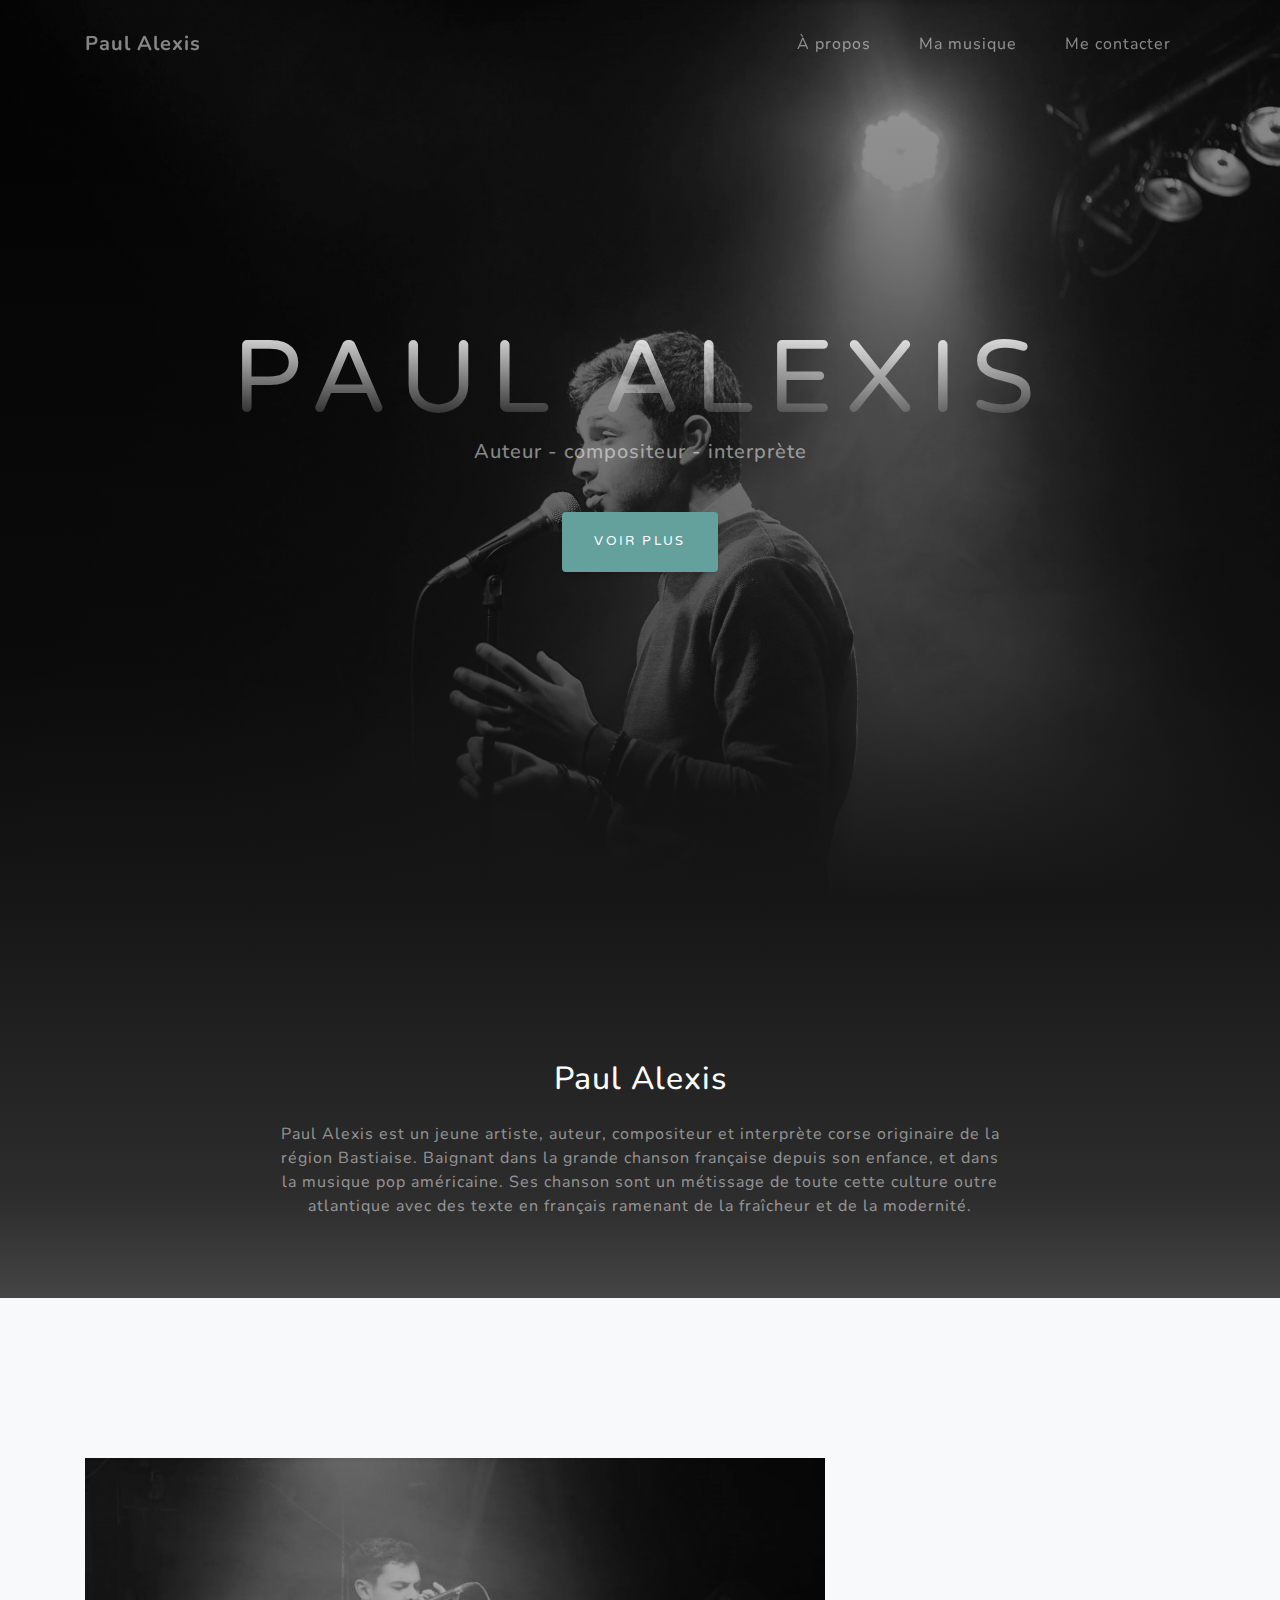
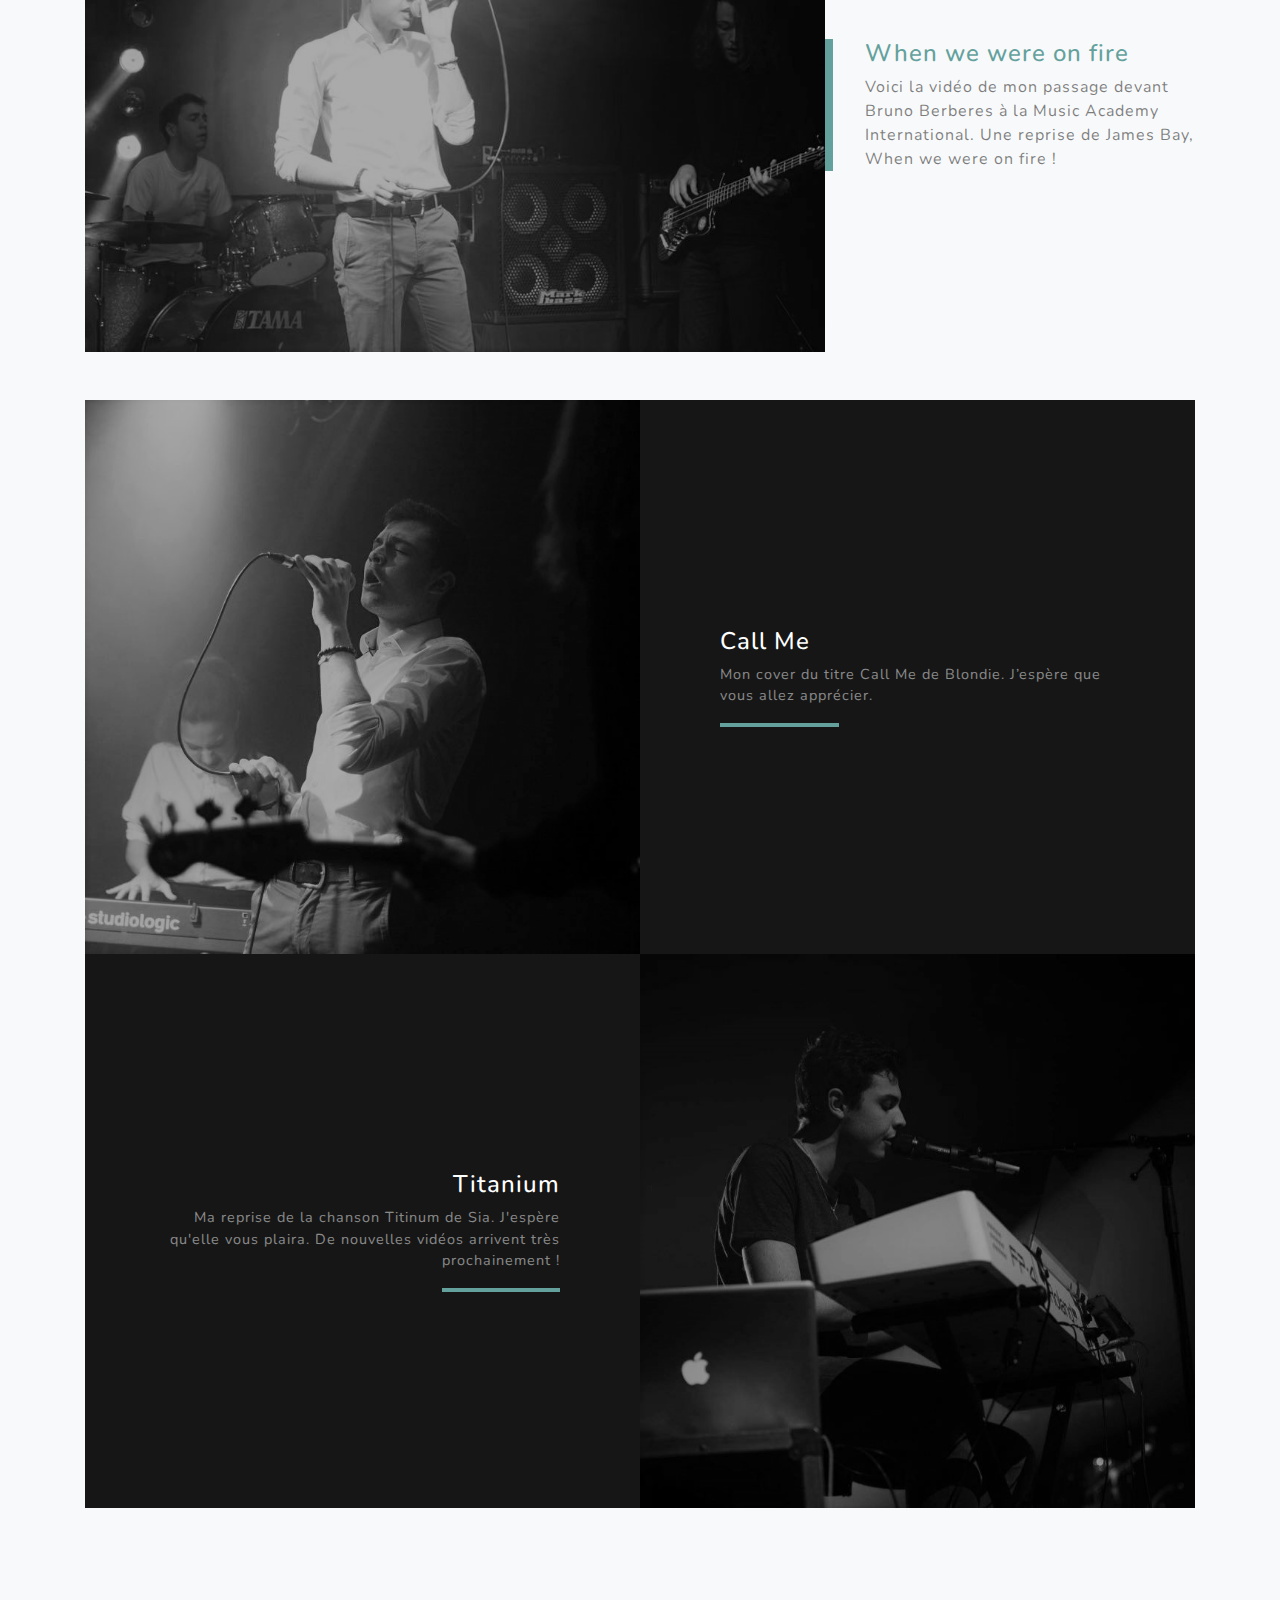
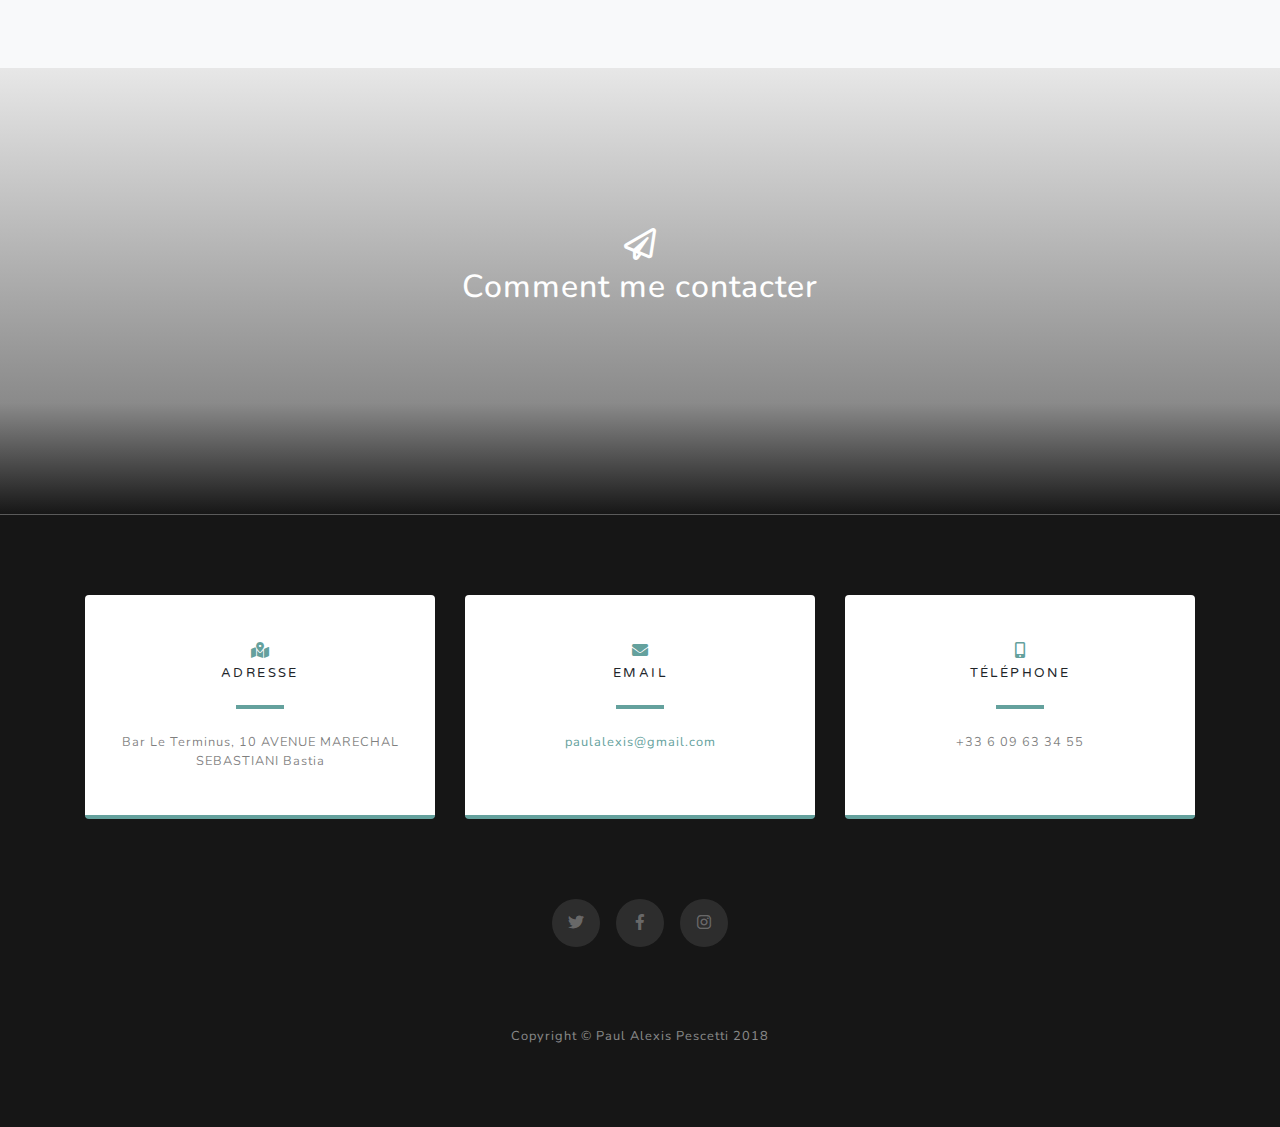
==== commit 6775250f: "version finale tp2" ====
--- a/TP2/index.html
+++ b/TP2/index.html
@@ -8,7 +8,7 @@
     <meta name="description" content="">
     <meta name="author" content="">
 
-    <title>Grayscale - Start Bootstrap Theme</title>
+    <title>Paul Alexis Music</title>
 
     <!-- Bootstrap core CSS -->
     <link href="vendor/bootstrap/css/bootstrap.min.css" rel="stylesheet">
@@ -28,7 +28,7 @@
     <!-- Navigation -->
     <nav class="navbar navbar-expand-lg navbar-light fixed-top" id="mainNav">
       <div class="container">
-        <a class="navbar-brand js-scroll-trigger" href="#page-top">Gruppu Viaghju </a>
+        <a class="navbar-brand js-scroll-trigger" href="#page-top">Paul Alexis </a>
         <button class="navbar-toggler navbar-toggler-right" type="button" data-toggle="collapse" data-target="#navbarResponsive" aria-controls="navbarResponsive" aria-expanded="false" aria-label="Toggle navigation">
           Menu
           <i class="fas fa-bars"></i>
@@ -39,10 +39,10 @@
               <a class="nav-link js-scroll-trigger" href="#about">À propos</a>
             </li>
             <li class="nav-item">
-              <a class="nav-link js-scroll-trigger" href="#projects">Notre musique</a>
+              <a class="nav-link js-scroll-trigger" href="#projects">Ma musique</a>
             </li>
             <li class="nav-item">
-              <a class="nav-link js-scroll-trigger" href="#signup">Nous contacter</a>
+              <a class="nav-link js-scroll-trigger" href="#signup">Me contacter</a>
             </li>
           </ul>
         </div>
@@ -53,8 +53,8 @@
     <header class="masthead">
       <div class="container d-flex h-100 align-items-center">
         <div class="mx-auto text-center">
-          <h1 class="mx-auto my-0 text-uppercase">Viaghju</h1>
-          <h2 class="text-white-50 mx-auto mt-2 mb-5">Guitares - chants corses - variété</h2>
+          <h1 class="mx-auto my-0 text-uppercase">Paul Alexis</h1>
+          <h2 class="text-white-50 mx-auto mt-2 mb-5">Auteur - compositeur - interprète</h2>
           <a href="#about" class="btn btn-primary js-scroll-trigger">Voir plus</a>
         </div>
       </div>
@@ -65,12 +65,11 @@
       <div class="container">
         <div class="row">
           <div class="col-lg-8 mx-auto">
-            <h2 class="text-white mb-4">Built with Bootstrap 4</h2>
-            <p class="text-white-50">Nous sommes un groupe de trois jeunes corses qui à hâte de partager notre musique avec vous.
+            <h2 class="text-white mb-4">Paul Alexis</h2>
+            <p class="text-white-50">Paul Alexis est un jeune artiste, auteur, compositeur et interprète corse originaire de la région Bastiaise. Baignant dans la grande chanson française depuis son enfance, et dans la musique pop américaine. Ses chanson sont un métissage de toute cette culture outre atlantique avec des texte en français ramenant de la fraîcheur et de la modernité.
               </p>
           </div>
         </div>
-        <img src="img/ipad.png" class="img-fluid" alt="">
       </div>
     </section>
 
@@ -81,12 +80,12 @@
         <!-- Featured Project Row -->
         <div class="row align-items-center no-gutters mb-4 mb-lg-5">
           <div class="col-xl-8 col-lg-7">
-            <img class="img-fluid mb-3 mb-lg-0" src="img/bg-masthead.jpg" alt="">
+            <img class="img-fluid mb-3 mb-lg-0" src="img/Paul_alexis1.jpg" alt="">
           </div>
           <div class="col-xl-4 col-lg-5">
             <div class="featured-text text-center text-lg-left">
-              <a href="https://www.facebook.com/viaghju.corsica/videos/674917746230642/"><h4>Da u sperà</h4></a>
-              <p class="text-black-50 mb-0">A nostra prima video, senza Julien chì si ne stà in Londres. Ghjè una ripresa di « Da u sperà » cantata da u gruppu tremendu Voce Ventu. Speremu ch’ella vi piacerà</p>
+              <a href="https://www.facebook.com/paulalexismusic/videos/1605316442915048/"><h4>When we were on fire</h4></a>
+              <p class="text-black-50 mb-0">Voici la vidéo de mon passage devant Bruno Berberes à la Music Academy International. Une reprise de James Bay, When we were on fire !</p>
             </div>
           </div>
         </div>
@@ -94,14 +93,16 @@
         <!-- Project One Row -->
         <div class="row justify-content-center no-gutters mb-5 mb-lg-0">
           <div class="col-lg-6">
-            <img class="img-fluid" src="img/demo-image-01.jpg" alt="">
+            <img class="img-fluid" src="img/paul_alexis2.jpg" alt="">
           </div>
           <div class="col-lg-6">
             <div class="bg-black text-center h-100 project">
               <div class="d-flex h-100">
                 <div class="project-text w-100 my-auto text-center text-lg-left">
-                  <h4 class="text-white">Misty</h4>
-                  <p class="mb-0 text-white-50">An example of where you can put an image of a project, or anything else, along with a description.</p>
+                  <a href="https://www.facebook.com/paulalexismusic/videos/1159351040880057/">
+                  <h4 class="text-white">Call Me</h4>
+                  </a>
+                  <p class="mb-0 text-white-50">Mon cover du titre Call Me de Blondie. J’espère que vous allez apprécier.</p>
                   <hr class="d-none d-lg-block mb-0 ml-0">
                 </div>
               </div>
@@ -112,14 +113,16 @@
         <!-- Project Two Row -->
         <div class="row justify-content-center no-gutters">
           <div class="col-lg-6">
-            <img class="img-fluid" src="img/demo-image-02.jpg" alt="">
+            <img class="img-fluid" src="img/paul_alexis3.jpg" alt="">
           </div>
           <div class="col-lg-6 order-lg-first">
             <div class="bg-black text-center h-100 project">
               <div class="d-flex h-100">
                 <div class="project-text w-100 my-auto text-center text-lg-right">
-                  <h4 class="text-white">Mountains</h4>
-                  <p class="mb-0 text-white-50">Another example of a project with its respective description. These sections work well responsively as well, try this theme on a small screen!</p>
+                  <a href="https://www.facebook.com/paulalexismusic/videos/1655463491233676/">
+                  <h4 class="text-white">Titanium</h4>
+                  </a>
+                  <p class="mb-0 text-white-50">Ma reprise de la chanson Titinum de Sia. J'espère qu'elle vous plaira. De nouvelles vidéos arrivent très prochainement !</p>
                   <hr class="d-none d-lg-block mb-0 mr-0">
                 </div>
               </div>
@@ -137,12 +140,7 @@
           <div class="col-md-10 col-lg-8 mx-auto text-center">
 
             <i class="far fa-paper-plane fa-2x mb-2 text-white"></i>
-            <h2 class="text-white mb-5">Subscribe to receive updates!</h2>
-
-            <form class="form-inline d-flex">
-              <input type="email" class="form-control flex-fill mr-0 mr-sm-2 mb-3 mb-sm-0" id="inputEmail" placeholder="Enter email address...">
-              <button type="submit" class="btn btn-primary mx-auto">Subscribe</button>
-            </form>
+            <h2 class="text-white mb-5">Comment me contacter</h2>
 
           </div>
         </div>
@@ -159,9 +157,10 @@
             <div class="card py-4 h-100">
               <div class="card-body text-center">
                 <i class="fas fa-map-marked-alt text-primary mb-2"></i>
-                <h4 class="text-uppercase m-0">Address</h4>
+                <h4 class="text-uppercase m-0">Adresse</h4>
                 <hr class="my-4">
-                <div class="small text-black-50">4923 Market Street, Orlando FL</div>
+                <div class="small text-black-50">Bar Le Terminus,
+                  10 AVENUE MARECHAL SEBASTIANI Bastia</div>
               </div>
             </div>
           </div>
@@ -173,7 +172,7 @@
                 <h4 class="text-uppercase m-0">Email</h4>
                 <hr class="my-4">
                 <div class="small text-black-50">
-                  <a href="#">hello@yourdomain.com</a>
+                  <a href="#">paulalexis@gmail.com</a>
                 </div>
               </div>
             </div>
@@ -183,23 +182,23 @@
             <div class="card py-4 h-100">
               <div class="card-body text-center">
                 <i class="fas fa-mobile-alt text-primary mb-2"></i>
-                <h4 class="text-uppercase m-0">Phone</h4>
+                <h4 class="text-uppercase m-0">Téléphone</h4>
                 <hr class="my-4">
-                <div class="small text-black-50">+1 (555) 902-8832</div>
+                <div class="small text-black-50">+33 6 09 63 34 55</div>
               </div>
             </div>
           </div>
         </div>
 
         <div class="social d-flex justify-content-center">
-          <a href="#" class="mx-2">
+          <a href="https://twitter.com/PPescetti" class="mx-2">
             <i class="fab fa-twitter"></i>
           </a>
-          <a href="#" class="mx-2">
+          <a href="https://www.facebook.com/paulalexismusic/" class="mx-2">
             <i class="fab fa-facebook-f"></i>
           </a>
-          <a href="#" class="mx-2">
-            <i class="fab fa-github"></i>
+          <a href="https://www.instagram.com/pa_pescetti2b/" class="mx-2">
+            <i class="fab fa-instagram"></i>
           </a>
         </div>
 
@@ -209,7 +208,7 @@
     <!-- Footer -->
     <footer class="bg-black small text-center text-white-50">
       <div class="container">
-        Copyright &copy; Your Website 2018
+        Copyright &copy; Paul Alexis Pescetti 2018
       </div>
     </footer>
 
--- a/TP2/css/grayscale.min.css
+++ b/TP2/css/grayscale.min.css
@@ -2,4 +2,4 @@
  * Start Bootstrap - Grayscale v5.0.2 (https://startbootstrap.com/template-overviews/grayscale)
  * Copyright 2013-2018 Start Bootstrap
  * Licensed under MIT (https://github.com/BlackrockDigital/startbootstrap-grayscale/blob/master/LICENSE)
- */#mainNav{min-height:56px;background-color:#fff}#mainNav .navbar-toggler{font-size:80%;padding:.75rem;color:#64a19d;border:1px solid #64a19d}#mainNav .navbar-toggler:focus{outline:0}#mainNav .navbar-brand{color:#161616;font-weight:700;padding:.9rem 0}#mainNav .navbar-nav .nav-item:hover{color:fade(white,80%);outline:0;background-color:transparent}#mainNav .navbar-nav .nav-item:active,#mainNav .navbar-nav .nav-item:focus{outline:0;background-color:transparent}@media (min-width:992px){#mainNav{padding-top:0;padding-bottom:0;border-bottom:none;background-color:transparent;-webkit-transition:background-color .3s ease-in-out;transition:background-color .3s ease-in-out}#mainNav .navbar-brand{padding:.5rem 0;color:rgba(255,255,255,.5)}#mainNav .nav-link{-webkit-transition:none;transition:none;padding:2rem 1.5rem;color:rgba(255,255,255,.5)}#mainNav .nav-link:hover{color:rgba(255,255,255,.75)}#mainNav .nav-link:active{color:#fff}#mainNav.navbar-shrink{background-color:#fff}#mainNav.navbar-shrink .navbar-brand{color:#161616}#mainNav.navbar-shrink .nav-link{color:#161616;padding:1.5rem 1.5rem 1.25rem;border-bottom:.25rem solid transparent}#mainNav.navbar-shrink .nav-link:hover{color:#64a19d}#mainNav.navbar-shrink .nav-link:active{color:#467370}#mainNav.navbar-shrink .nav-link.active{color:#64a19d;outline:0;border-bottom:.25rem solid #64a19d}}.masthead{position:relative;width:100%;height:auto;min-height:35rem;padding:15rem 0;background:-webkit-gradient(linear,left top,left bottom,from(rgba(22,22,22,.1)),color-stop(75%,rgba(22,22,22,.5)),to(#161616)),url(../img/bg-masthead.jpg);background:linear-gradient(to bottom,rgba(22,22,22,.1) 0,rgba(22,22,22,.5) 75%,#161616 100%),url(../img/header_bck.jpg);background-position:center;background-repeat:no-repeat;background-attachment:scroll;background-size:cover}.masthead h1{font-family:'Varela Round';font-size:2.5rem;line-height:2.5rem;letter-spacing:.8rem;background:-webkit-linear-gradient(rgba(255,255,255,.9),rgba(255,255,255,0));-webkit-text-fill-color:transparent;-webkit-background-clip:text}.masthead h2{max-width:20rem;font-size:1rem}@media (min-width:768px){.masthead h1{font-size:4rem;line-height:4rem}}@media (min-width:992px){.masthead{height:100vh;padding:0}.masthead h1{font-size:6.5rem;line-height:6.5rem;letter-spacing:.8rem}.masthead h2{max-width:30rem;font-size:1.25rem}}.btn{-webkit-box-shadow:0 .1875rem .1875rem 0 rgba(0,0,0,.1)!important;box-shadow:0 .1875rem .1875rem 0 rgba(0,0,0,.1)!important;padding:1.25rem 2rem;font-family:'Varela Round';font-size:80%;text-transform:uppercase;letter-spacing:.15rem;border:0}.btn-primary{background-color:#64a19d}.btn-primary:hover{background-color:#4f837f}.btn-primary:focus{background-color:#4f837f;color:#fff}.btn-primary:active{background-color:#467370!important}.about-section{padding-top:10rem;background:-webkit-gradient(linear,left top,left bottom,from(#161616),color-stop(75%,rgba(22,22,22,.9)),to(rgba(22,22,22,.8)));background:linear-gradient(to bottom,#161616 0,rgba(22,22,22,.9) 75%,rgba(22,22,22,.8) 100%)}.about-section p{margin-bottom:5rem}.projects-section{padding:10rem 0}.projects-section .featured-text{padding:2rem}@media (min-width:992px){.projects-section .featured-text{padding:0 0 0 2rem;border-left:.5rem solid #64a19d}}.projects-section .project-text{padding:3rem;font-size:90%}@media (min-width:992px){.projects-section .project-text{padding:5rem}.projects-section .project-text hr{border-color:#64a19d;border-width:.25rem;width:30%}}.signup-section{padding:10rem 0;background:-webkit-gradient(linear,left top,left bottom,from(rgba(22,22,22,.1)),color-stop(75%,rgba(22,22,22,.5)),to(#161616)),url(../img/bg-signup.jpg);background:linear-gradient(to bottom,rgba(22,22,22,.1) 0,rgba(22,22,22,.5) 75%,#161616 100%),url(../img/bg-signup.jpg);background-position:center;background-repeat:no-repeat;background-attachment:scroll;background-size:cover}.signup-section .form-inline input{-webkit-box-shadow:0 .1875rem .1875rem 0 rgba(0,0,0,.1)!important;box-shadow:0 .1875rem .1875rem 0 rgba(0,0,0,.1)!important;padding:1.25rem 2rem;height:auto;font-family:'Varela Round';font-size:80%;text-transform:uppercase;letter-spacing:.15rem;border:0}.contact-section{padding:5rem 0 0}.contact-section .card{border:0;border-bottom:.25rem solid #64a19d}.contact-section .card h4{font-size:.8rem;font-family:'Varela Round';text-transform:uppercase;letter-spacing:.15rem}.contact-section .card hr{border-color:#64a19d;border-width:.25rem;width:3rem}.contact-section .social{margin-top:5rem}.contact-section .social a{text-align:center;height:3rem;width:3rem;background:rgba(255,255,255,.1);border-radius:100%;line-height:3rem;color:rgba(255,255,255,.3)}.contact-section .social a:hover{color:rgba(255,255,255,.5)}.contact-section .social a:active{color:#fff}body{font-family:Nunito;letter-spacing:.0625em}a{color:#64a19d}a:focus,a:hover{text-decoration:none;color:#3c6360}.bg-black{background-color:#161616!important}.bg-primary{background-color:#64a19d!important}.text-primary{color:#64a19d!important}footer{padding:5rem 0}+ */#mainNav{min-height:56px;background-color:#fff}#mainNav .navbar-toggler{font-size:80%;padding:.75rem;color:#64a19d;border:1px solid #64a19d}#mainNav .navbar-toggler:focus{outline:0}#mainNav .navbar-brand{color:#161616;font-weight:700;padding:.9rem 0}#mainNav .navbar-nav .nav-item:hover{color:fade(white,80%);outline:0;background-color:transparent}#mainNav .navbar-nav .nav-item:active,#mainNav .navbar-nav .nav-item:focus{outline:0;background-color:transparent}@media (min-width:992px){#mainNav{padding-top:0;padding-bottom:0;border-bottom:none;background-color:transparent;-webkit-transition:background-color .3s ease-in-out;transition:background-color .3s ease-in-out}#mainNav .navbar-brand{padding:.5rem 0;color:rgba(255,255,255,.5)}#mainNav .nav-link{-webkit-transition:none;transition:none;padding:2rem 1.5rem;color:rgba(255,255,255,.5)}#mainNav .nav-link:hover{color:rgba(255,255,255,.75)}#mainNav .nav-link:active{color:#fff}#mainNav.navbar-shrink{background-color:#fff}#mainNav.navbar-shrink .navbar-brand{color:#161616}#mainNav.navbar-shrink .nav-link{color:#161616;padding:1.5rem 1.5rem 1.25rem;border-bottom:.25rem solid transparent}#mainNav.navbar-shrink .nav-link:hover{color:#64a19d}#mainNav.navbar-shrink .nav-link:active{color:#467370}#mainNav.navbar-shrink .nav-link.active{color:#64a19d;outline:0;border-bottom:.25rem solid #64a19d}}.masthead{position:relative;width:100%;height:auto;min-height:35rem;padding:15rem 0;background:-webkit-gradient(linear,left top,left bottom,from(rgba(22,22,22,.1)),color-stop(75%,rgba(22,22,22,.5)),to(#161616)),url(../img/Paul_alexis1.jpg);background:linear-gradient(to bottom,rgba(22,22,22,.1) 0,rgba(22,22,22,.5) 75%,#161616 100%),url(../img/header_bck.jpg);background-position:center;background-repeat:no-repeat;background-attachment:scroll;background-size:cover}.masthead h1{font-family:'Varela Round';font-size:2.5rem;line-height:2.5rem;letter-spacing:.8rem;background:-webkit-linear-gradient(rgba(255,255,255,.9),rgba(255,255,255,0));-webkit-text-fill-color:transparent;-webkit-background-clip:text}.masthead h2{max-width:20rem;font-size:1rem}@media (min-width:768px){.masthead h1{font-size:4rem;line-height:4rem}}@media (min-width:992px){.masthead{height:100vh;padding:0}.masthead h1{font-size:6.5rem;line-height:6.5rem;letter-spacing:.8rem}.masthead h2{max-width:30rem;font-size:1.25rem}}.btn{-webkit-box-shadow:0 .1875rem .1875rem 0 rgba(0,0,0,.1)!important;box-shadow:0 .1875rem .1875rem 0 rgba(0,0,0,.1)!important;padding:1.25rem 2rem;font-family:'Varela Round';font-size:80%;text-transform:uppercase;letter-spacing:.15rem;border:0}.btn-primary{background-color:#64a19d}.btn-primary:hover{background-color:#4f837f}.btn-primary:focus{background-color:#4f837f;color:#fff}.btn-primary:active{background-color:#467370!important}.about-section{padding-top:10rem;background:-webkit-gradient(linear,left top,left bottom,from(#161616),color-stop(75%,rgba(22,22,22,.9)),to(rgba(22,22,22,.8)));background:linear-gradient(to bottom,#161616 0,rgba(22,22,22,.9) 75%,rgba(22,22,22,.8) 100%)}.about-section p{margin-bottom:5rem}.projects-section{padding:10rem 0}.projects-section .featured-text{padding:2rem}@media (min-width:992px){.projects-section .featured-text{padding:0 0 0 2rem;border-left:.5rem solid #64a19d}}.projects-section .project-text{padding:3rem;font-size:90%}@media (min-width:992px){.projects-section .project-text{padding:5rem}.projects-section .project-text hr{border-color:#64a19d;border-width:.25rem;width:30%}}.signup-section{padding:10rem 0;background:-webkit-gradient(linear,left top,left bottom,from(rgba(22,22,22,.1)),color-stop(75%,rgba(22,22,22,.5)),to(#161616)),url(../img/bg-signup.jpg);background:linear-gradient(to bottom,rgba(22,22,22,.1) 0,rgba(22,22,22,.5) 75%,#161616 100%),url(../img/bg-signup.jpg);background-position:center;background-repeat:no-repeat;background-attachment:scroll;background-size:cover}.signup-section .form-inline input{-webkit-box-shadow:0 .1875rem .1875rem 0 rgba(0,0,0,.1)!important;box-shadow:0 .1875rem .1875rem 0 rgba(0,0,0,.1)!important;padding:1.25rem 2rem;height:auto;font-family:'Varela Round';font-size:80%;text-transform:uppercase;letter-spacing:.15rem;border:0}.contact-section{padding:5rem 0 0}.contact-section .card{border:0;border-bottom:.25rem solid #64a19d}.contact-section .card h4{font-size:.8rem;font-family:'Varela Round';text-transform:uppercase;letter-spacing:.15rem}.contact-section .card hr{border-color:#64a19d;border-width:.25rem;width:3rem}.contact-section .social{margin-top:5rem}.contact-section .social a{text-align:center;height:3rem;width:3rem;background:rgba(255,255,255,.1);border-radius:100%;line-height:3rem;color:rgba(255,255,255,.3)}.contact-section .social a:hover{color:rgba(255,255,255,.5)}.contact-section .social a:active{color:#fff}body{font-family:Nunito;letter-spacing:.0625em}a{color:#64a19d}a:focus,a:hover{text-decoration:none;color:#3c6360}.bg-black{background-color:#161616!important}.bg-primary{background-color:#64a19d!important}.text-primary{color:#64a19d!important}footer{padding:5rem 0}